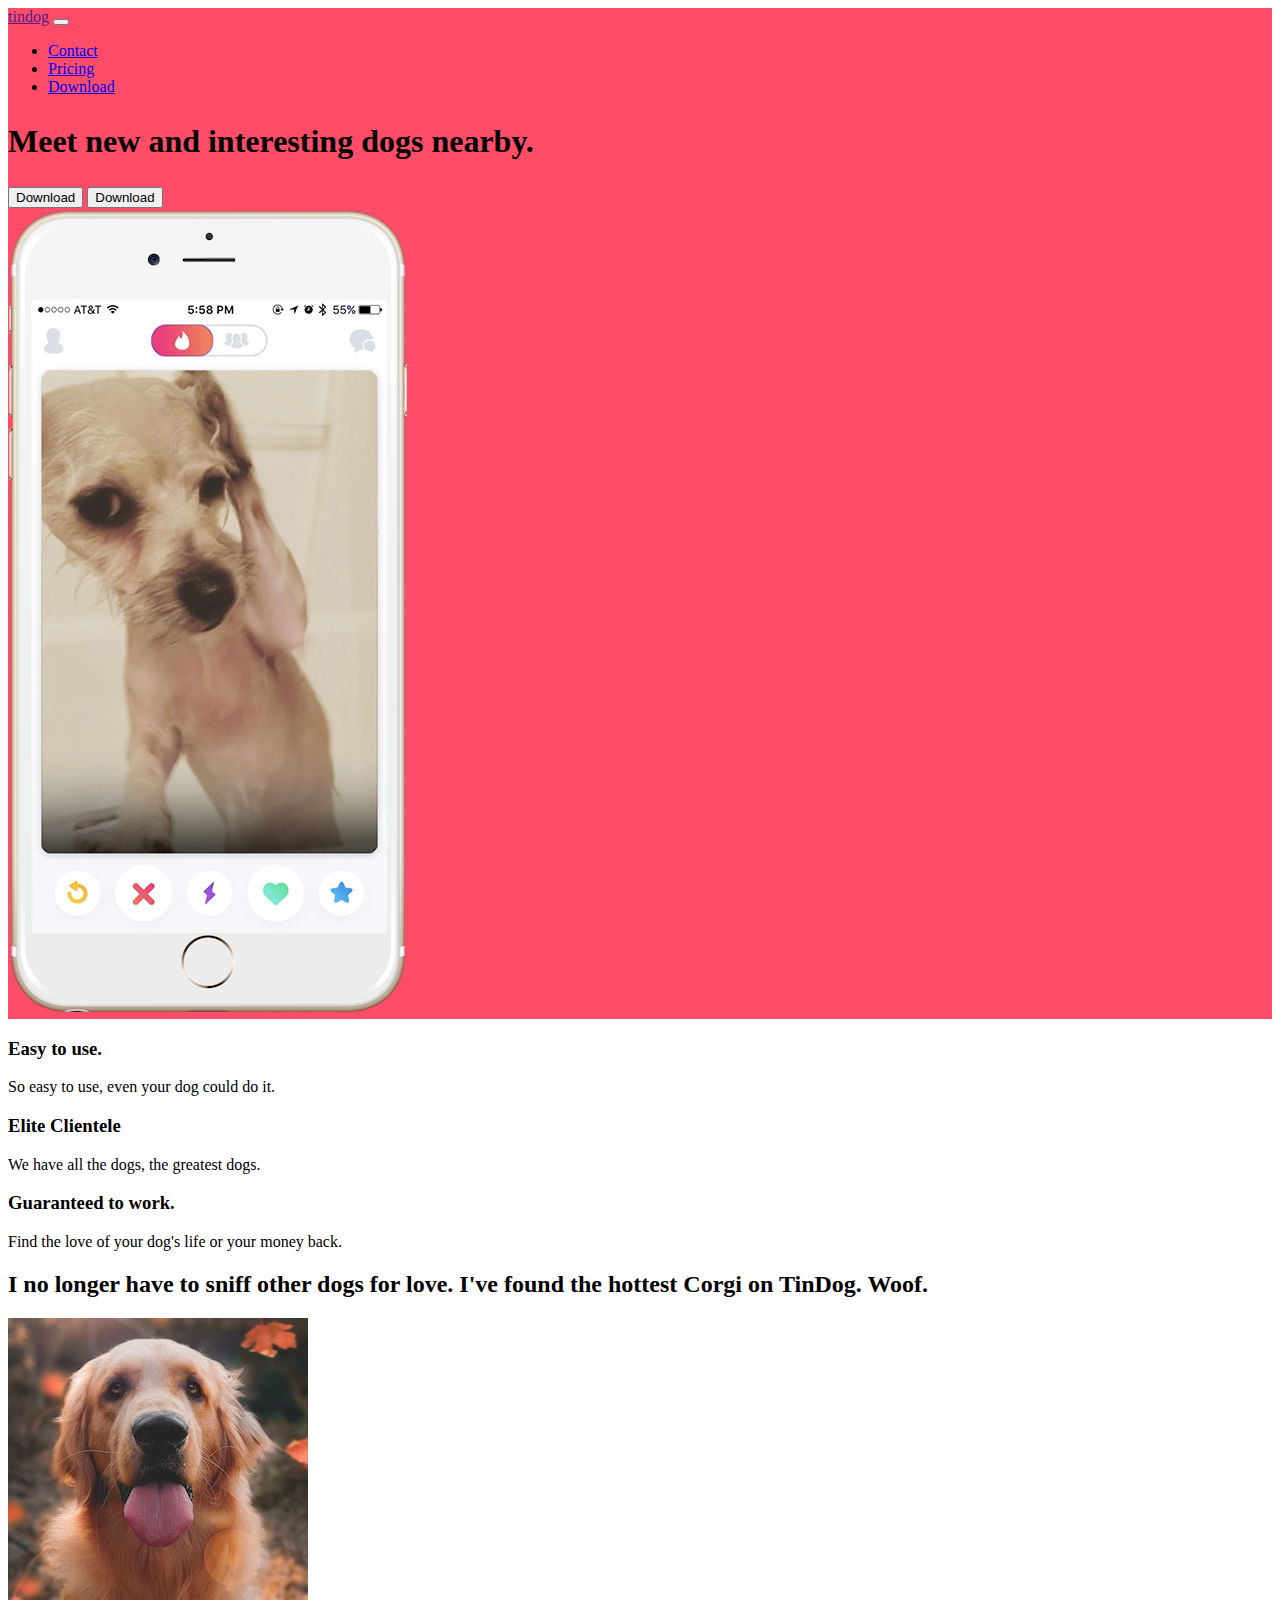
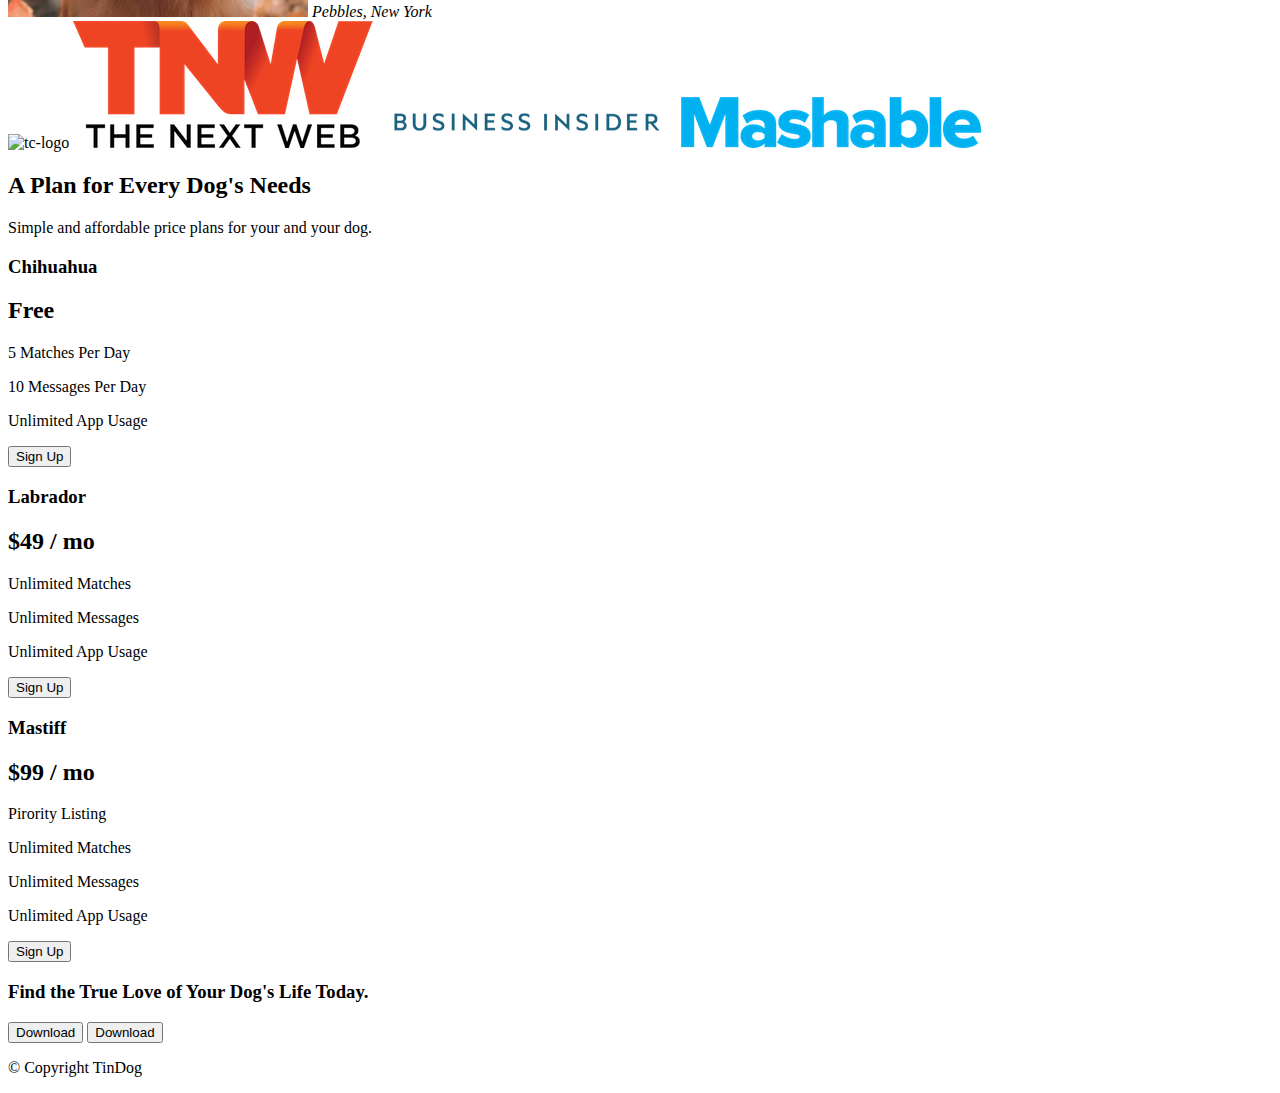
==== TinDog-Start-master/index.html @ 650fc2e0 "#" ====
<!DOCTYPE html>
<html>

<head>
  <meta charset="utf-8">
  <title>TinDog</title>

<link rel="preconnect" href="https://fonts.googleapis.com">
<link rel="preconnect" href="https://fonts.gstatic.com" crossorigin>
<link href="https://fonts.googleapis.com/css2?family=Montserrat&display=swap" rel="stylesheet">

  <link href="https://cdn.jsdelivr.net/npm/bootstrap@5.2.0/dist/css/bootstrap.min.css" rel="stylesheet"
    integrity="sha384-gH2yIJqKdNHPEq0n4Mqa/HGKIhSkIHeL5AyhkYV8i59U5AR6csBvApHHNl/vI1Bx" crossorigin="anonymous">
  <script src="https://cdn.jsdelivr.net/npm/bootstrap@5.2.0/dist/js/bootstrap.bundle.min.js"
    integrity="sha384-A3rJD856KowSb7dwlZdYEkO39Gagi7vIsF0jrRAoQmDKKtQBHUuLZ9AsSv4jD4Xa"
    crossorigin="anonymous"></script>

  <link rel="stylesheet" href="css/styles.css">
</head>

<body>

  <section id="title">

    <!-- Nav Bar -->
    <nav class="navbar navbar-expand-lg navbar-dark">
      <a class="navbar-brand" href="">tindog</a>
      <button class="navbar-toggler" type="button" data-bs-toggle="collapse" data-bs-target="#navbarTogglerDemo02"
        aria-controls="navbarTogglerDemo02" aria-expanded="false" aria-label="Toggle navigation">
        <span class="navbar-toggler-icon"></span>
      </button>

      <div class="collapse navbar-collapse" id="navbarTogglerDemo02">
        <ul class="navbar-nav ms-auto">
          <li class="nav-item">
            <a class="nav-link" href="#">Contact</a>
          </li>
          <li class="nav-item">
            <a class="nav-link" href="#">Pricing</a>
          </li>
          <li class="nav-item">
            <a class="nav-link" href="#">Download</a>
          </li>
        </ul>
      </div>
    </nav>



    <!-- Title -->

    <div class="row">

      <div class="col-lg-6">
        <h1>Meet new and interesting dogs nearby.</h1>
        <button type="button">Download</button>
        <button type="button">Download</button>
      </div>
      

      <div class="col-lg-6">
        <img src="images/iphone6.png" alt="iphone-mockup">
      </div>

    </div>
  </section>


  <!-- Features -->

  <section id="features">

    <h3>Easy to use.</h3>
    <p>So easy to use, even your dog could do it.</p>

    <h3>Elite Clientele</h3>
    <p>We have all the dogs, the greatest dogs.</p>

    <h3>Guaranteed to work.</h3>
    <p>Find the love of your dog's life or your money back.</p>

  </section>


  <!-- Testimonials -->

  <section id="testimonials">

    <h2>I no longer have to sniff other dogs for love. I've found the hottest Corgi on TinDog. Woof.</h2>
    <img src="images/dog-img.jpg" alt="dog-profile">
    <em>Pebbles, New York</em>

    <!-- <h2 class="testimonial-text">My dog used to be so lonely, but with TinDog's help, they've found the love of their life. I think.</h2>
    <img class="testimonial-image" src="images/lady-img.jpg" alt="lady-profile">
    <em>Beverly, Illinois</em> -->

  </section>


  <!-- Press -->

  <section id="press">
    <img src="images/techcrunch.png" alt="tc-logo">
    <img src="images/tnw.png" alt="tnw-logo">
    <img src="images/bizinsider.png" alt="biz-insider-logo">
    <img src="images/mashable.png" alt="mashable-logo">

  </section>


  <!-- Pricing -->

  <section id="pricing">

    <h2>A Plan for Every Dog's Needs</h2>
    <p>Simple and affordable price plans for your and your dog.</p>


    <h3>Chihuahua</h3>
    <h2>Free</h2>
    <p>5 Matches Per Day</p>
    <p>10 Messages Per Day</p>
    <p>Unlimited App Usage</p>
    <button type="button">Sign Up</button>


    <h3>Labrador</h3>
    <h2>$49 / mo</h2>
    <p>Unlimited Matches</p>
    <p>Unlimited Messages</p>
    <p>Unlimited App Usage</p>
    <button type="button">Sign Up</button>


    <h3>Mastiff</h3>
    <h2>$99 / mo</h2>
    <p>Pirority Listing</p>
    <p>Unlimited Matches</p>
    <p>Unlimited Messages</p>
    <p>Unlimited App Usage</p>
    <button type="button">Sign Up</button>

  </section>


  <!-- Call to Action -->

  <section id="cta">

    <h3>Find the True Love of Your Dog's Life Today.</h3>
    <button type="button">Download</button>
    <button type="button">Download</button>

  </section>


  <!-- Footer -->

  <footer id="footer">

    <p>© Copyright TinDog</p>

  </footer>


</body>

</html>
---- TinDog-Start-master/css/styles.css ----
#title{
 background-color: #ff4c68;
}

.row h1{
 font-family: "Montserrat-Black";
 size: 3rem;
 line-height: 1.5;
}
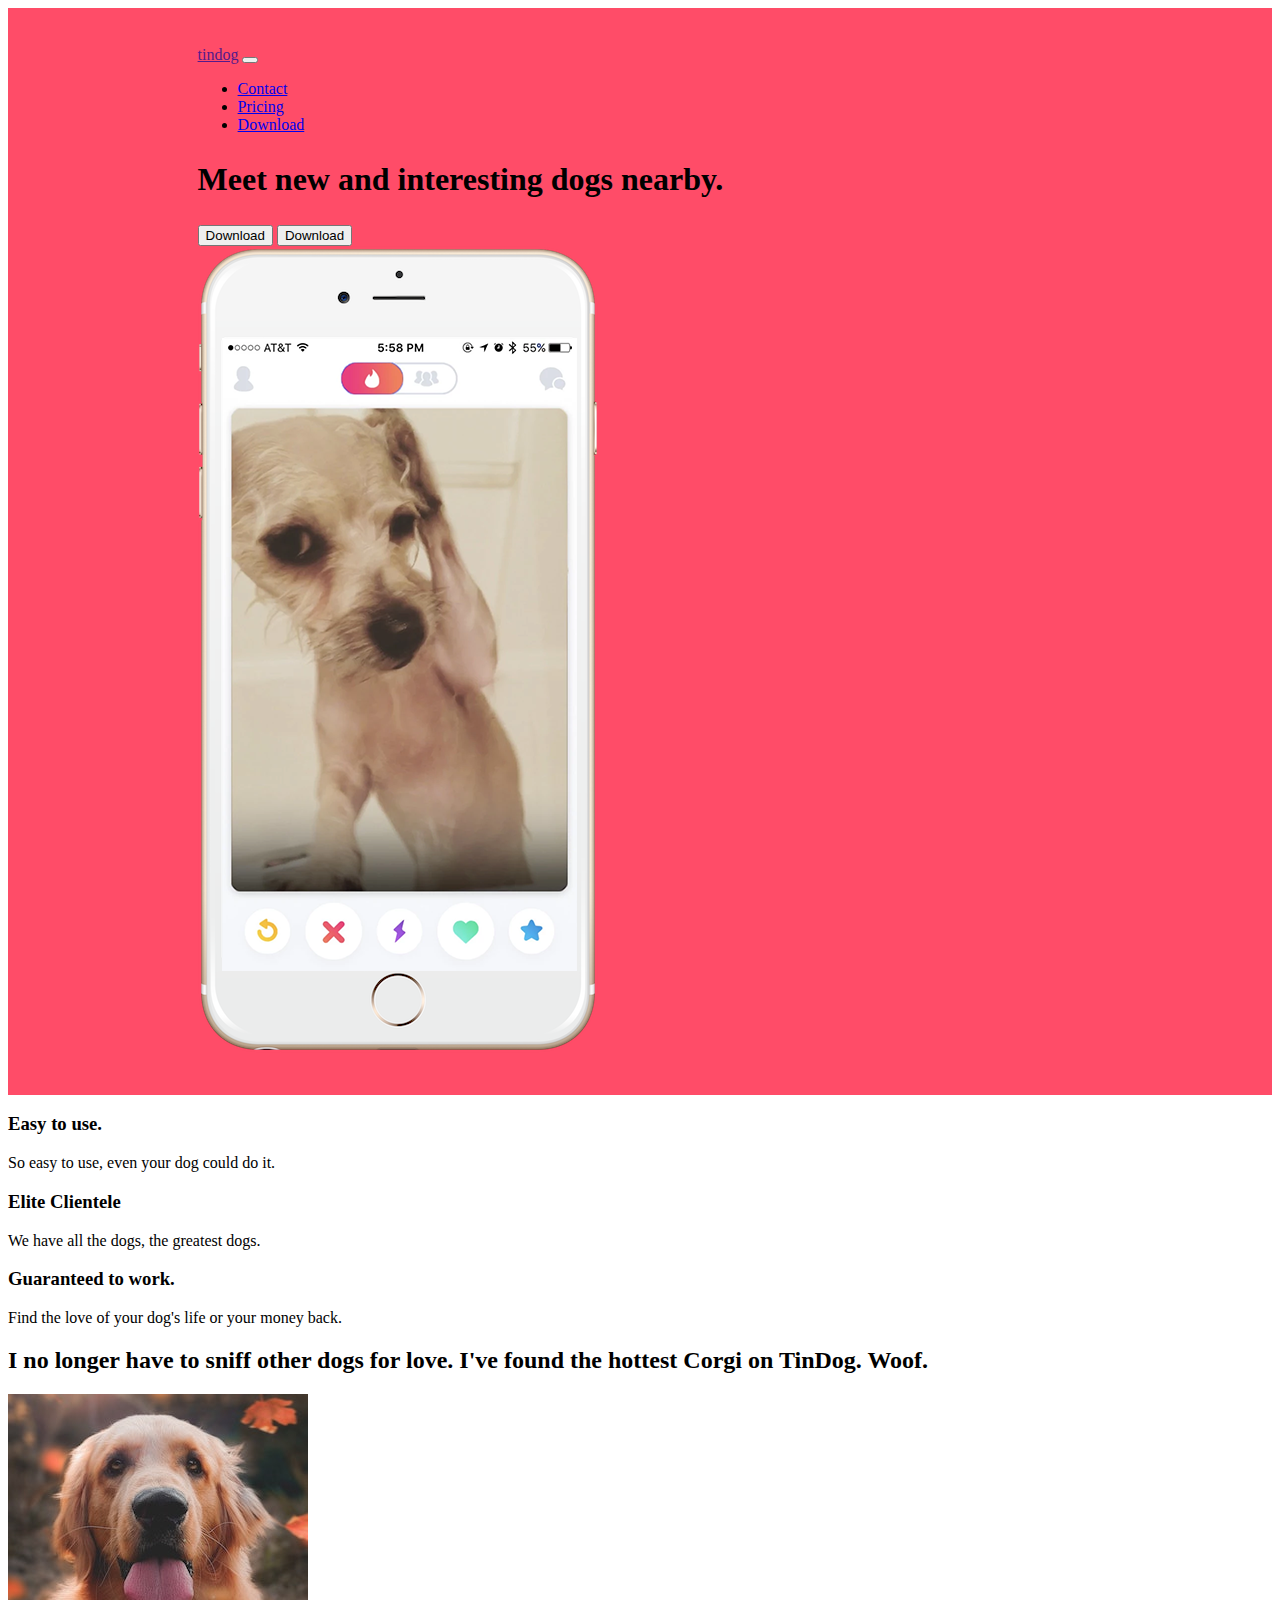
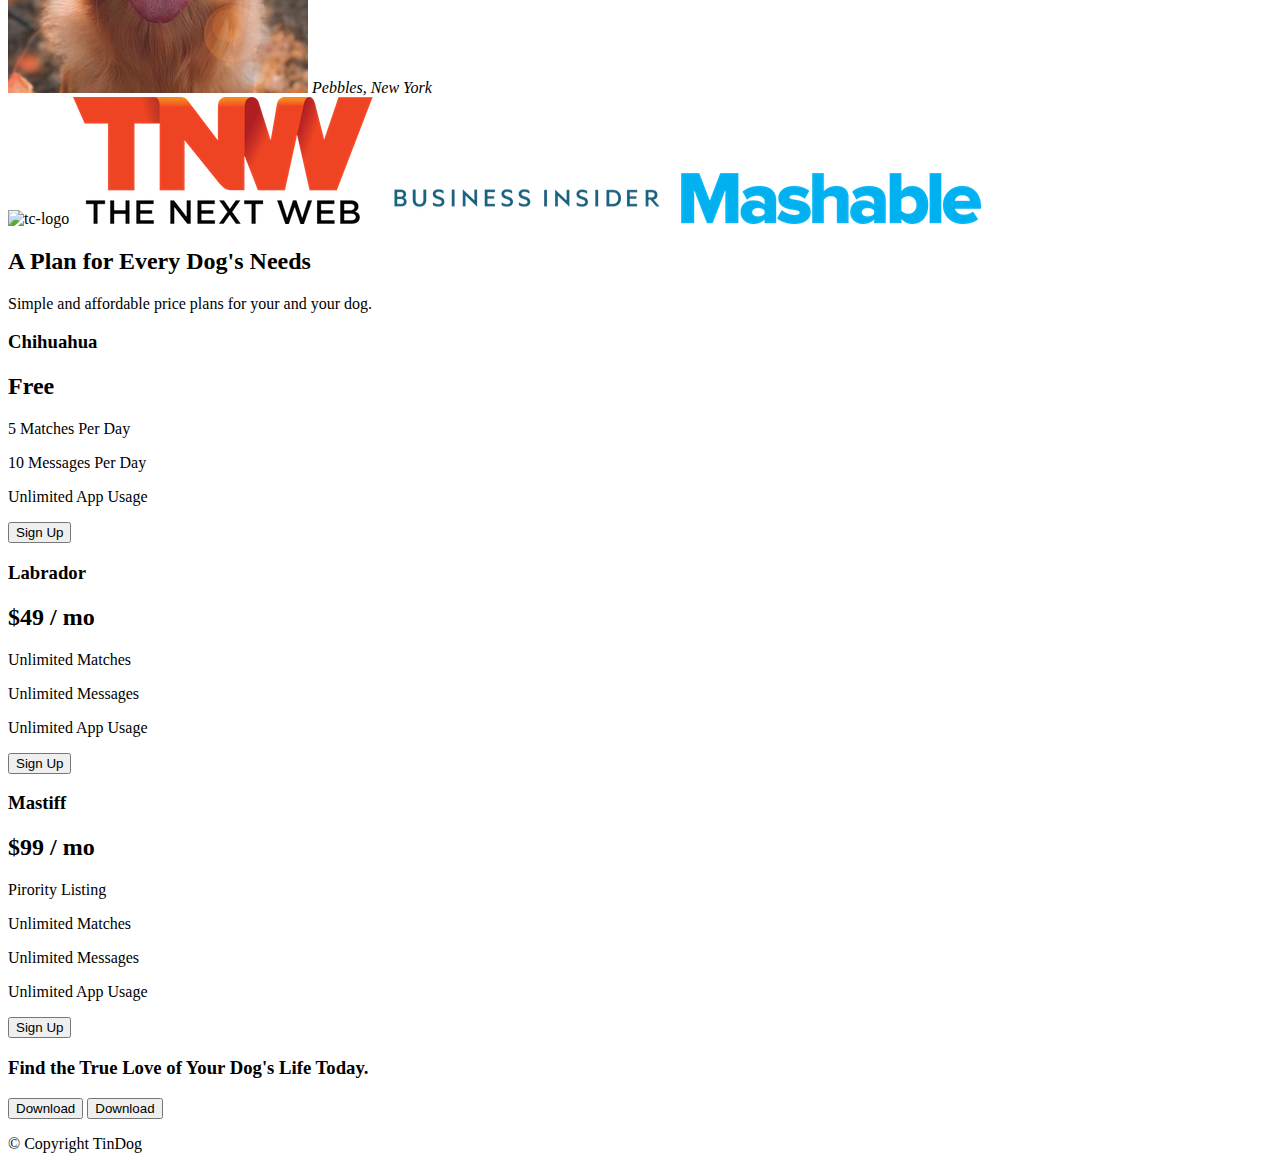
==== commit f2ca7326: "#" ====
--- a/TinDog-Start-master/index.html
+++ b/TinDog-Start-master/index.html
@@ -5,9 +5,9 @@
   <meta charset="utf-8">
   <title>TinDog</title>
 
-<link rel="preconnect" href="https://fonts.googleapis.com">
-<link rel="preconnect" href="https://fonts.gstatic.com" crossorigin>
-<link href="https://fonts.googleapis.com/css2?family=Montserrat&display=swap" rel="stylesheet">
+  <link rel="preconnect" href="https://fonts.googleapis.com">
+  <link rel="preconnect" href="https://fonts.gstatic.com" crossorigin>
+  <link href="https://fonts.googleapis.com/css2?family=Montserrat&display=swap" rel="stylesheet">
 
   <link href="https://cdn.jsdelivr.net/npm/bootstrap@5.2.0/dist/css/bootstrap.min.css" rel="stylesheet"
     integrity="sha384-gH2yIJqKdNHPEq0n4Mqa/HGKIhSkIHeL5AyhkYV8i59U5AR6csBvApHHNl/vI1Bx" crossorigin="anonymous">
@@ -21,47 +21,49 @@
 <body>
 
   <section id="title">
+    <div class="container-fluid">
 
-    <!-- Nav Bar -->
-    <nav class="navbar navbar-expand-lg navbar-dark">
-      <a class="navbar-brand" href="">tindog</a>
-      <button class="navbar-toggler" type="button" data-bs-toggle="collapse" data-bs-target="#navbarTogglerDemo02"
-        aria-controls="navbarTogglerDemo02" aria-expanded="false" aria-label="Toggle navigation">
-        <span class="navbar-toggler-icon"></span>
-      </button>
+      <!-- Nav Bar -->
+      <nav class="navbar navbar-expand-lg navbar-dark">
+        <a class="navbar-brand" href="">tindog</a>
+        <button class="navbar-toggler" type="button" data-bs-toggle="collapse" data-bs-target="#navbarTogglerDemo02"
+          aria-controls="navbarTogglerDemo02" aria-expanded="false" aria-label="Toggle navigation">
+          <span class="navbar-toggler-icon"></span>
+        </button>
 
-      <div class="collapse navbar-collapse" id="navbarTogglerDemo02">
-        <ul class="navbar-nav ms-auto">
-          <li class="nav-item">
-            <a class="nav-link" href="#">Contact</a>
-          </li>
-          <li class="nav-item">
-            <a class="nav-link" href="#">Pricing</a>
-          </li>
-          <li class="nav-item">
-            <a class="nav-link" href="#">Download</a>
-          </li>
-        </ul>
-      </div>
-    </nav>
+        <div class="collapse navbar-collapse" id="navbarTogglerDemo02">
+          <ul class="navbar-nav ms-auto">
+            <li class="nav-item">
+              <a class="nav-link" href="#">Contact</a>
+            </li>
+            <li class="nav-item">
+              <a class="nav-link" href="#">Pricing</a>
+            </li>
+            <li class="nav-item">
+              <a class="nav-link" href="#">Download</a>
+            </li>
+          </ul>
+        </div>
+      </nav>
 
 
 
-    <!-- Title -->
+      <!-- Title -->
 
-    <div class="row">
+      <div class="row">
 
-      <div class="col-lg-6">
-        <h1>Meet new and interesting dogs nearby.</h1>
-        <button type="button">Download</button>
-        <button type="button">Download</button>
+        <div class="col-lg-6">
+          <h1>Meet new and interesting dogs nearby.</h1>
+          <button type="button">Download</button>
+          <button type="button">Download</button>
+        </div>
+
+
+        <div class="col-lg-6">
+          <img src="images/iphone6.png" alt="iphone-mockup">
+        </div>
+
       </div>
-      
-
-      <div class="col-lg-6">
-        <img src="images/iphone6.png" alt="iphone-mockup">
-      </div>
-
     </div>
   </section>
 
--- a/TinDog-Start-master/css/styles.css
+++ b/TinDog-Start-master/css/styles.css
@@ -6,4 +6,8 @@
  font-family: "Montserrat-Black";
  size: 3rem;
  line-height: 1.5;
+}
+
+.container-fluid{
+ padding: 3% 15%;
 }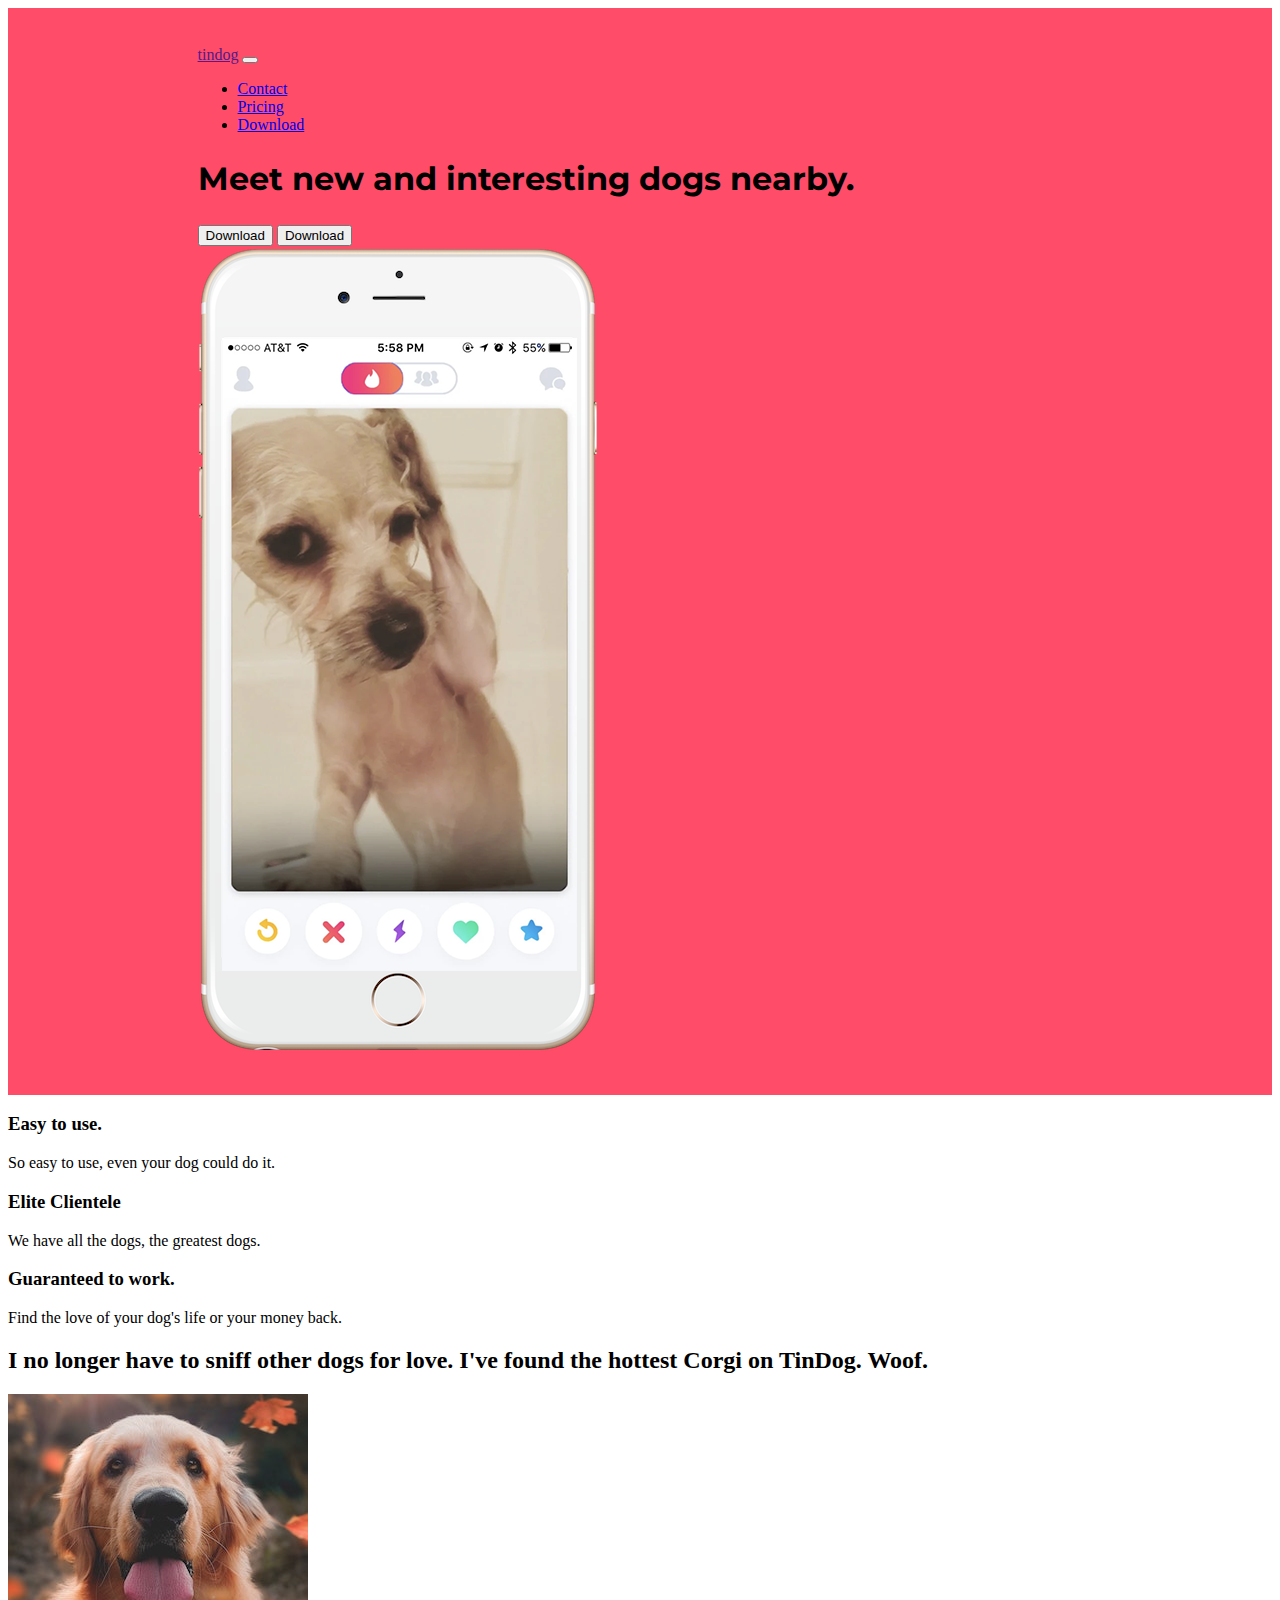
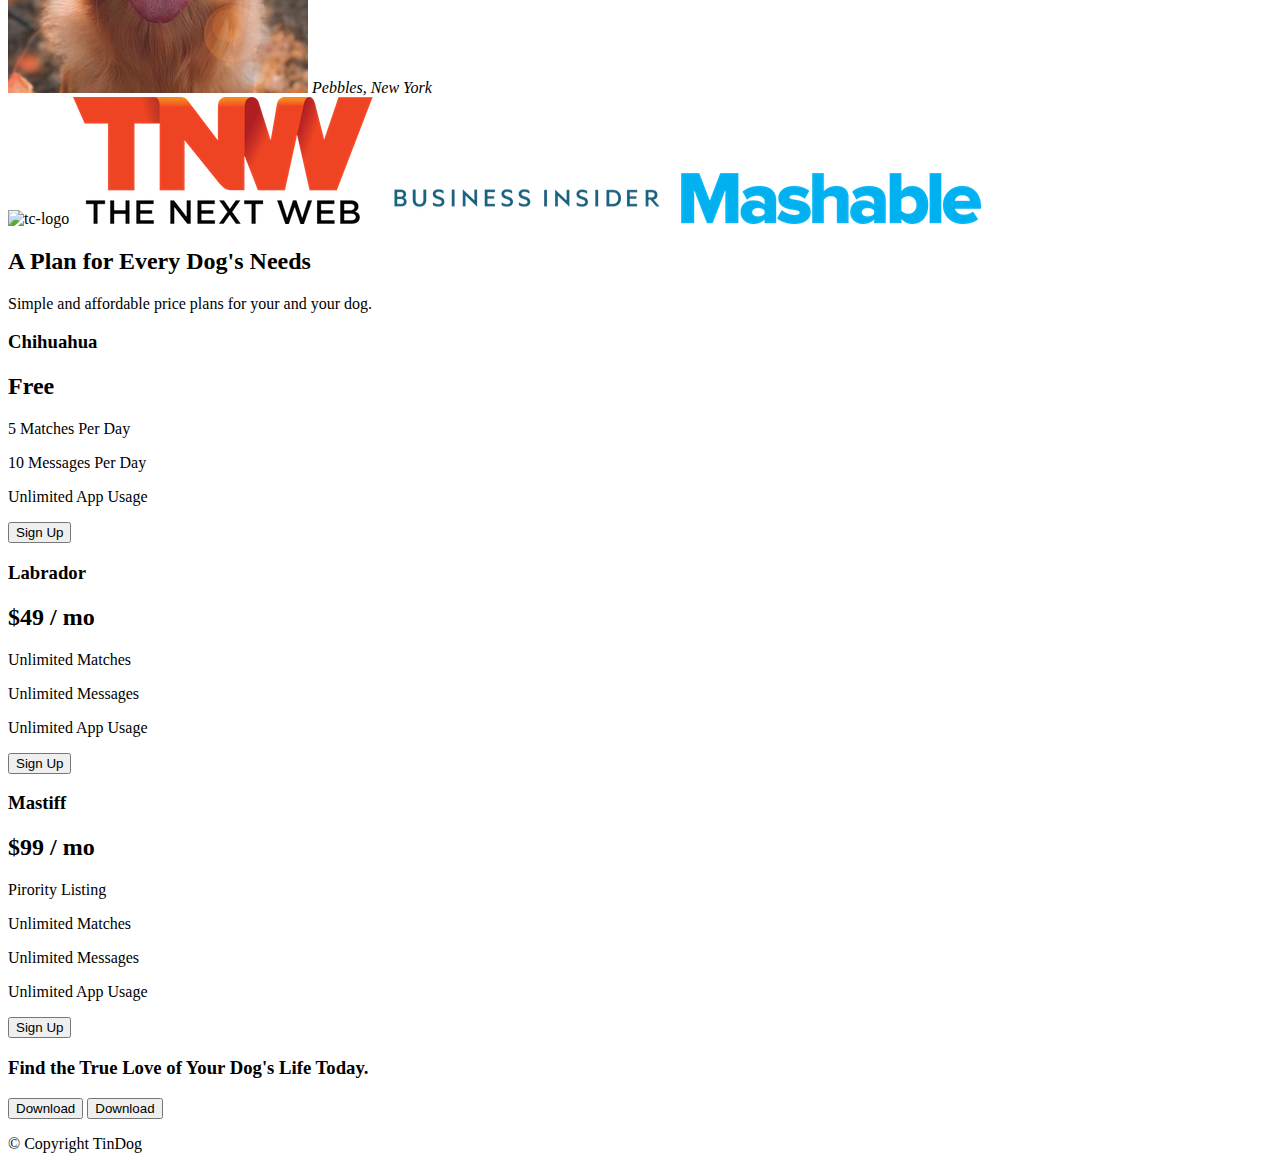
==== commit 91ec2b0b: "#" ====
--- a/TinDog-Start-master/index.html
+++ b/TinDog-Start-master/index.html
@@ -5,16 +5,23 @@
   <meta charset="utf-8">
   <title>TinDog</title>
 
-  <link rel="preconnect" href="https://fonts.googleapis.com">
-  <link rel="preconnect" href="https://fonts.gstatic.com" crossorigin>
-  <link href="https://fonts.googleapis.com/css2?family=Montserrat&display=swap" rel="stylesheet">
 
+  <!-- BootStart Code's -->
   <link href="https://cdn.jsdelivr.net/npm/bootstrap@5.2.0/dist/css/bootstrap.min.css" rel="stylesheet"
     integrity="sha384-gH2yIJqKdNHPEq0n4Mqa/HGKIhSkIHeL5AyhkYV8i59U5AR6csBvApHHNl/vI1Bx" crossorigin="anonymous">
   <script src="https://cdn.jsdelivr.net/npm/bootstrap@5.2.0/dist/js/bootstrap.bundle.min.js"
     integrity="sha384-A3rJD856KowSb7dwlZdYEkO39Gagi7vIsF0jrRAoQmDKKtQBHUuLZ9AsSv4jD4Xa"
     crossorigin="anonymous"></script>
 
+  <!-- İcon's -->
+  <script src="https://kit.fontawesome.com/3751f55923.js" crossorigin="anonymous"></script>
+
+  <!-- Google Fonts -->
+  <link rel="preconnect" href="https://fonts.googleapis.com">
+  <link rel="preconnect" href="https://fonts.gstatic.com" crossorigin>
+  <link href="https://fonts.googleapis.com/css2?family=Montserrat:wght@900&display=swap" rel="stylesheet">
+
+  <!-- Own Styles's -->
   <link rel="stylesheet" href="css/styles.css">
 </head>
 
@@ -54,8 +61,8 @@
 
         <div class="col-lg-6">
           <h1>Meet new and interesting dogs nearby.</h1>
-          <button type="button">Download</button>
-          <button type="button">Download</button>
+          <button type="button" class="btn btn-dark btn-lg"><i class="fa-brands fa-apple"></i> Download</button>
+          <button type="button" class="btn btn-outline-light btn-lg"><i class="fa-brands fa-google-play"></i> Download</button>
         </div>
 
 
--- a/TinDog-Start-master/css/styles.css
+++ b/TinDog-Start-master/css/styles.css
@@ -3,8 +3,8 @@
 }
 
 .row h1{
- font-family: "Montserrat-Black";
- size: 3rem;
+ font-family: "Montserrat";
+ size: 5rem;
  line-height: 1.5;
 }
 
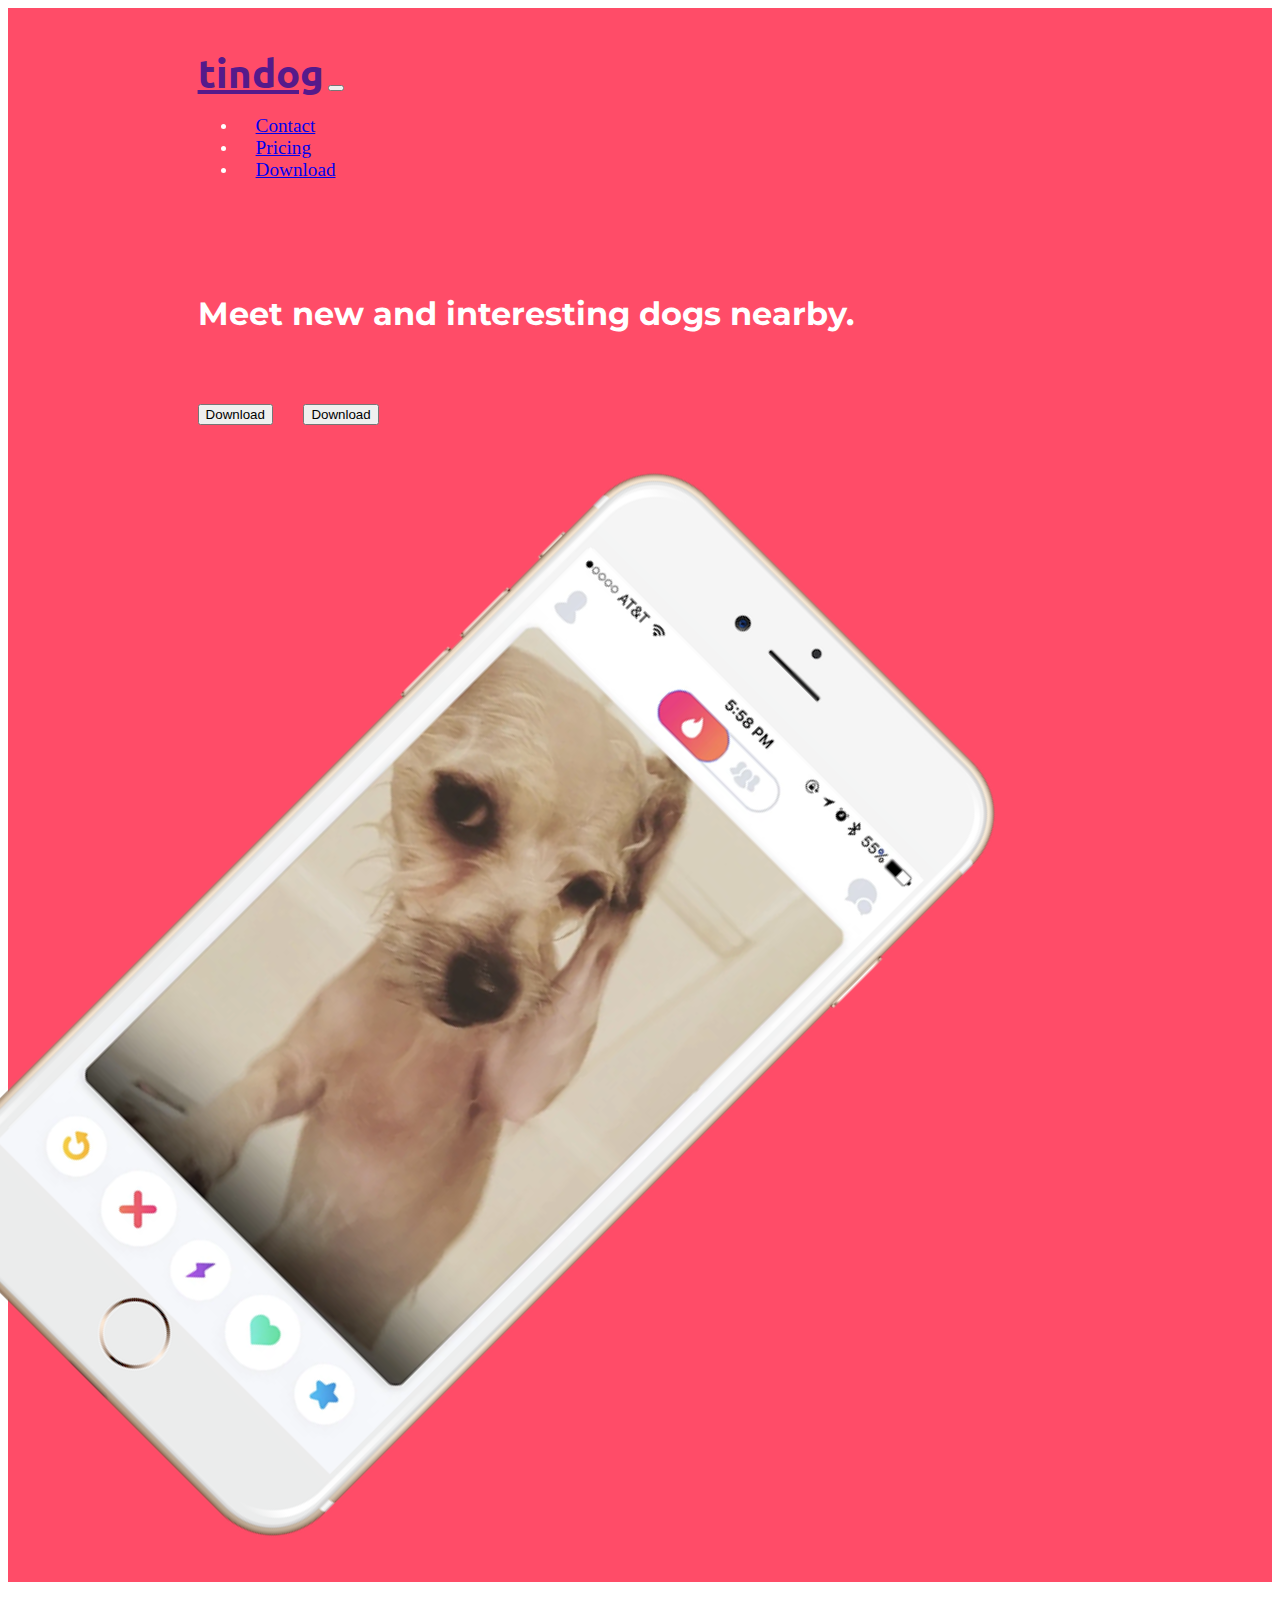
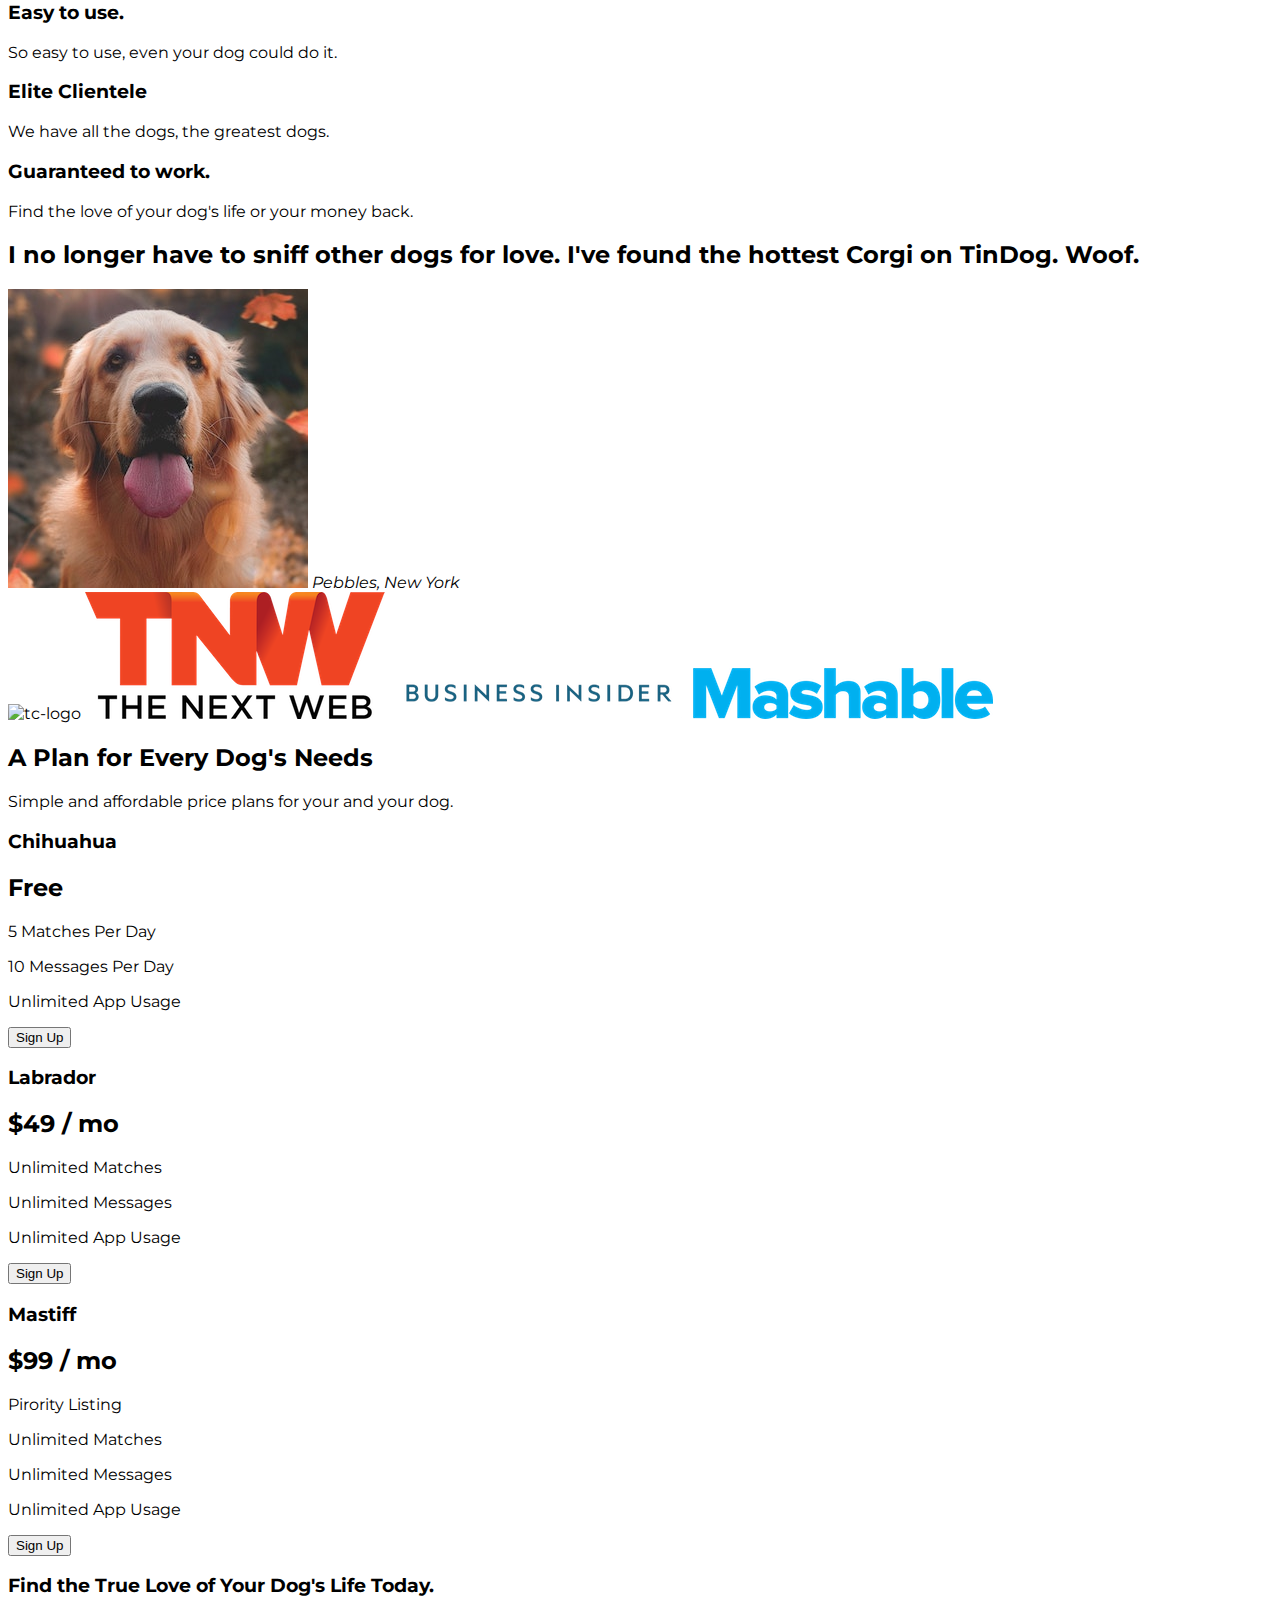
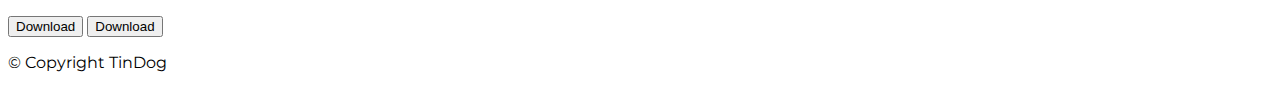
==== commit 65a78ef3: "#" ====
--- a/TinDog-Start-master/index.html
+++ b/TinDog-Start-master/index.html
@@ -17,9 +17,18 @@
   <script src="https://kit.fontawesome.com/3751f55923.js" crossorigin="anonymous"></script>
 
   <!-- Google Fonts -->
+  <!-- Montserrat -->
   <link rel="preconnect" href="https://fonts.googleapis.com">
   <link rel="preconnect" href="https://fonts.gstatic.com" crossorigin>
-  <link href="https://fonts.googleapis.com/css2?family=Montserrat:wght@900&display=swap" rel="stylesheet">
+  <link
+    href="https://fonts.googleapis.com/css2?family=Montserrat:ital,wght@0,100;0,200;0,300;0,400;0,500;0,600;0,700;0,800;0,900;1,100;1,200;1,300;1,400;1,500;1,600;1,700;1,800;1,900&display=swap"
+    rel="stylesheet">
+  <!-- Ubuntu -->
+  <link rel="preconnect" href="https://fonts.googleapis.com">
+  <link rel="preconnect" href="https://fonts.gstatic.com" crossorigin>
+  <link
+    href="https://fonts.googleapis.com/css2?family=Ubuntu:ital,wght@0,300;0,400;0,500;0,700;1,300;1,400;1,500;1,700&display=swap"
+    rel="stylesheet">
 
   <!-- Own Styles's -->
   <link rel="stylesheet" href="css/styles.css">
@@ -61,13 +70,14 @@
 
         <div class="col-lg-6">
           <h1>Meet new and interesting dogs nearby.</h1>
-          <button type="button" class="btn btn-dark btn-lg"><i class="fa-brands fa-apple"></i> Download</button>
-          <button type="button" class="btn btn-outline-light btn-lg"><i class="fa-brands fa-google-play"></i> Download</button>
+          <button type="button" class="btn btn-dark btn-lg download-button"><i class="fa-brands fa-apple"></i> Download</button>
+          <button type="button" class="btn btn-outline-light btn-lg"><i class="fa-brands fa-google-play"></i>
+            Download</button>
         </div>
 
 
         <div class="col-lg-6">
-          <img src="images/iphone6.png" alt="iphone-mockup">
+          <img class="title-image" src="images/iphone6.png" alt="iphone-mockup">
         </div>
 
       </div>
--- a/TinDog-Start-master/css/styles.css
+++ b/TinDog-Start-master/css/styles.css
@@ -1,13 +1,54 @@
+body{
+ font-family: "Montserrat";
+}
+
 #title{
  background-color: #ff4c68;
+ color: #fff;
 }
 
 .row h1{
  font-family: "Montserrat";
- size: 5rem;
+ size: 3.5rem;
  line-height: 1.5;
 }
 
 .container-fluid{
  padding: 3% 15%;
+}
+
+/* Navigation Bar */
+
+.navbar{
+ padding: 0 0 4.5rem;
+}
+
+.nav-item{
+ padding: 0 18px;
+}
+
+.nav-link{
+ font-size: 1.2rem;
+ font-family: "Montserrat-Light";
+}
+
+.navbar-brand{
+ font-family: "Ubuntu";
+ font-size: 2.5rem;
+ font-weight: bold;
+}
+
+
+
+/* Download Buttons */
+
+.download-button{
+ margin: 5% 3% 5% 0;
+}
+
+/* Title Image */
+
+.title-image{
+ transform: rotate(45deg);
+ width: 60%;
 }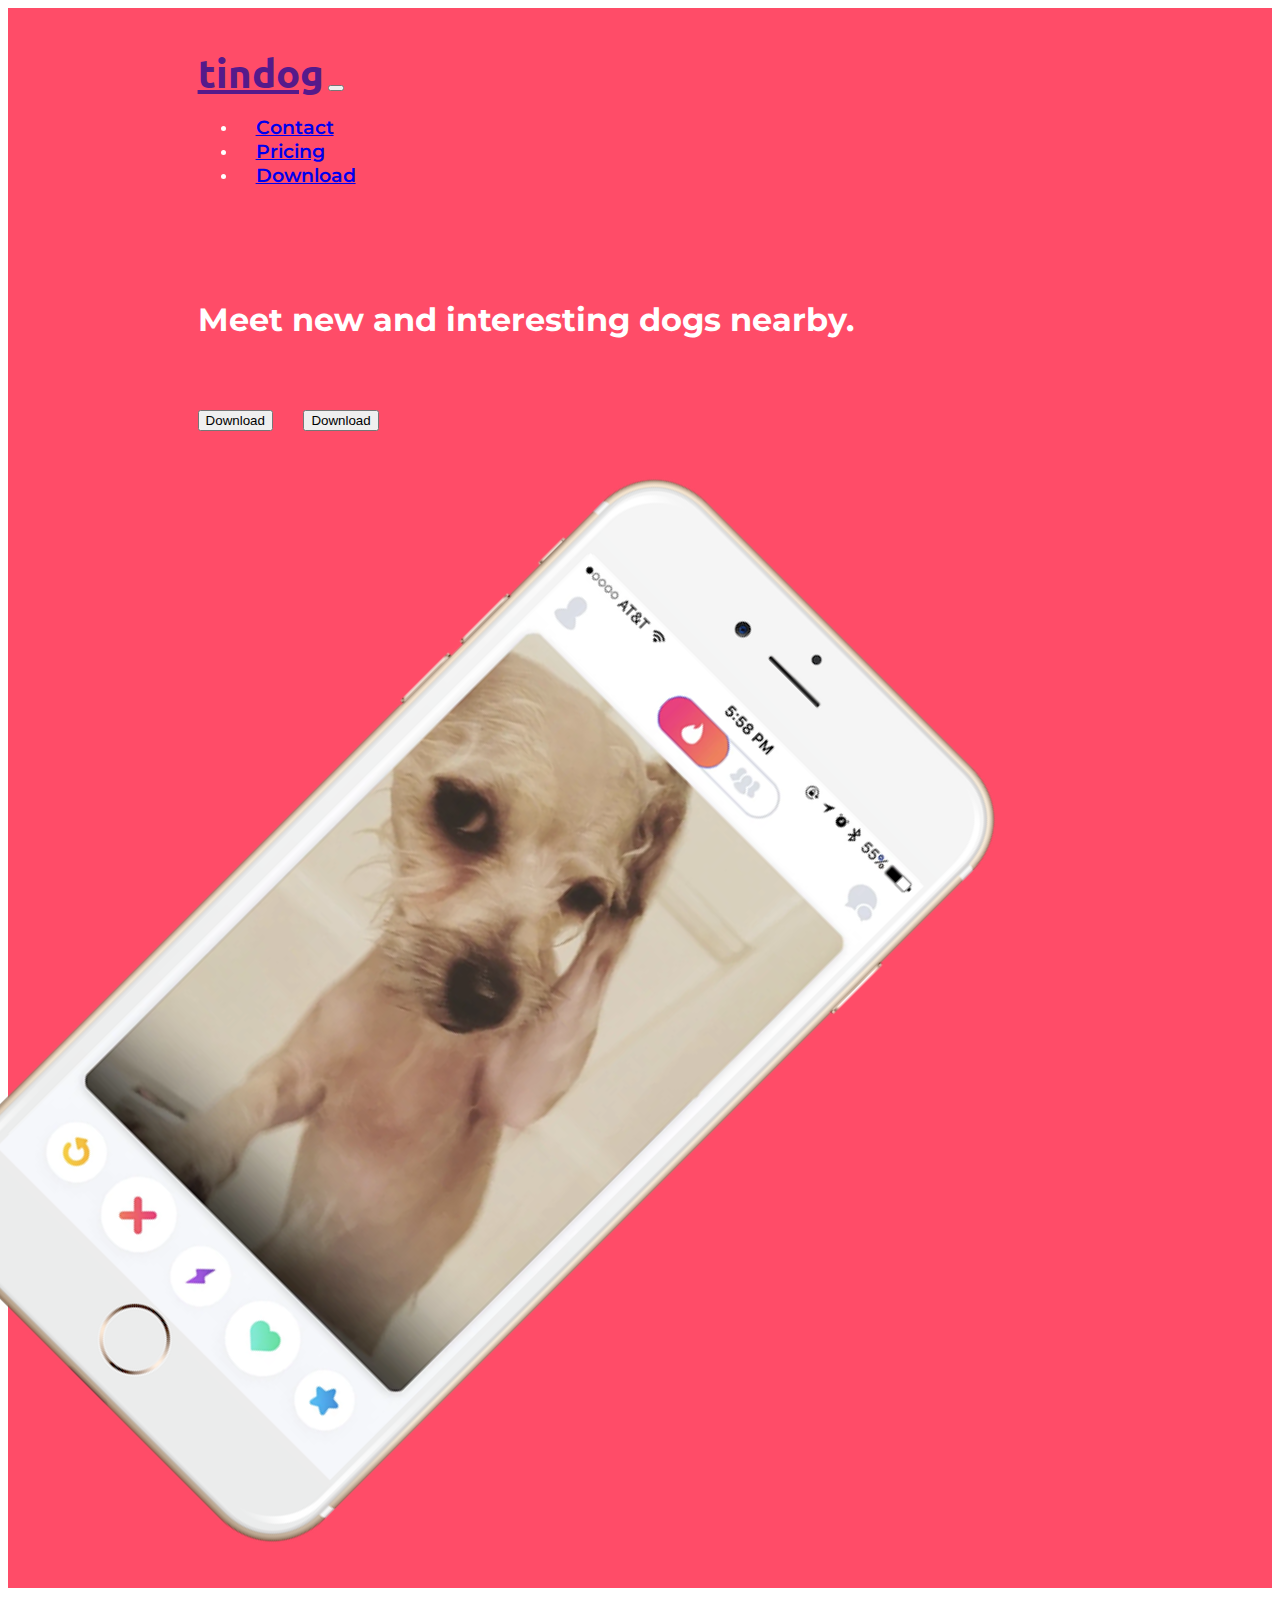
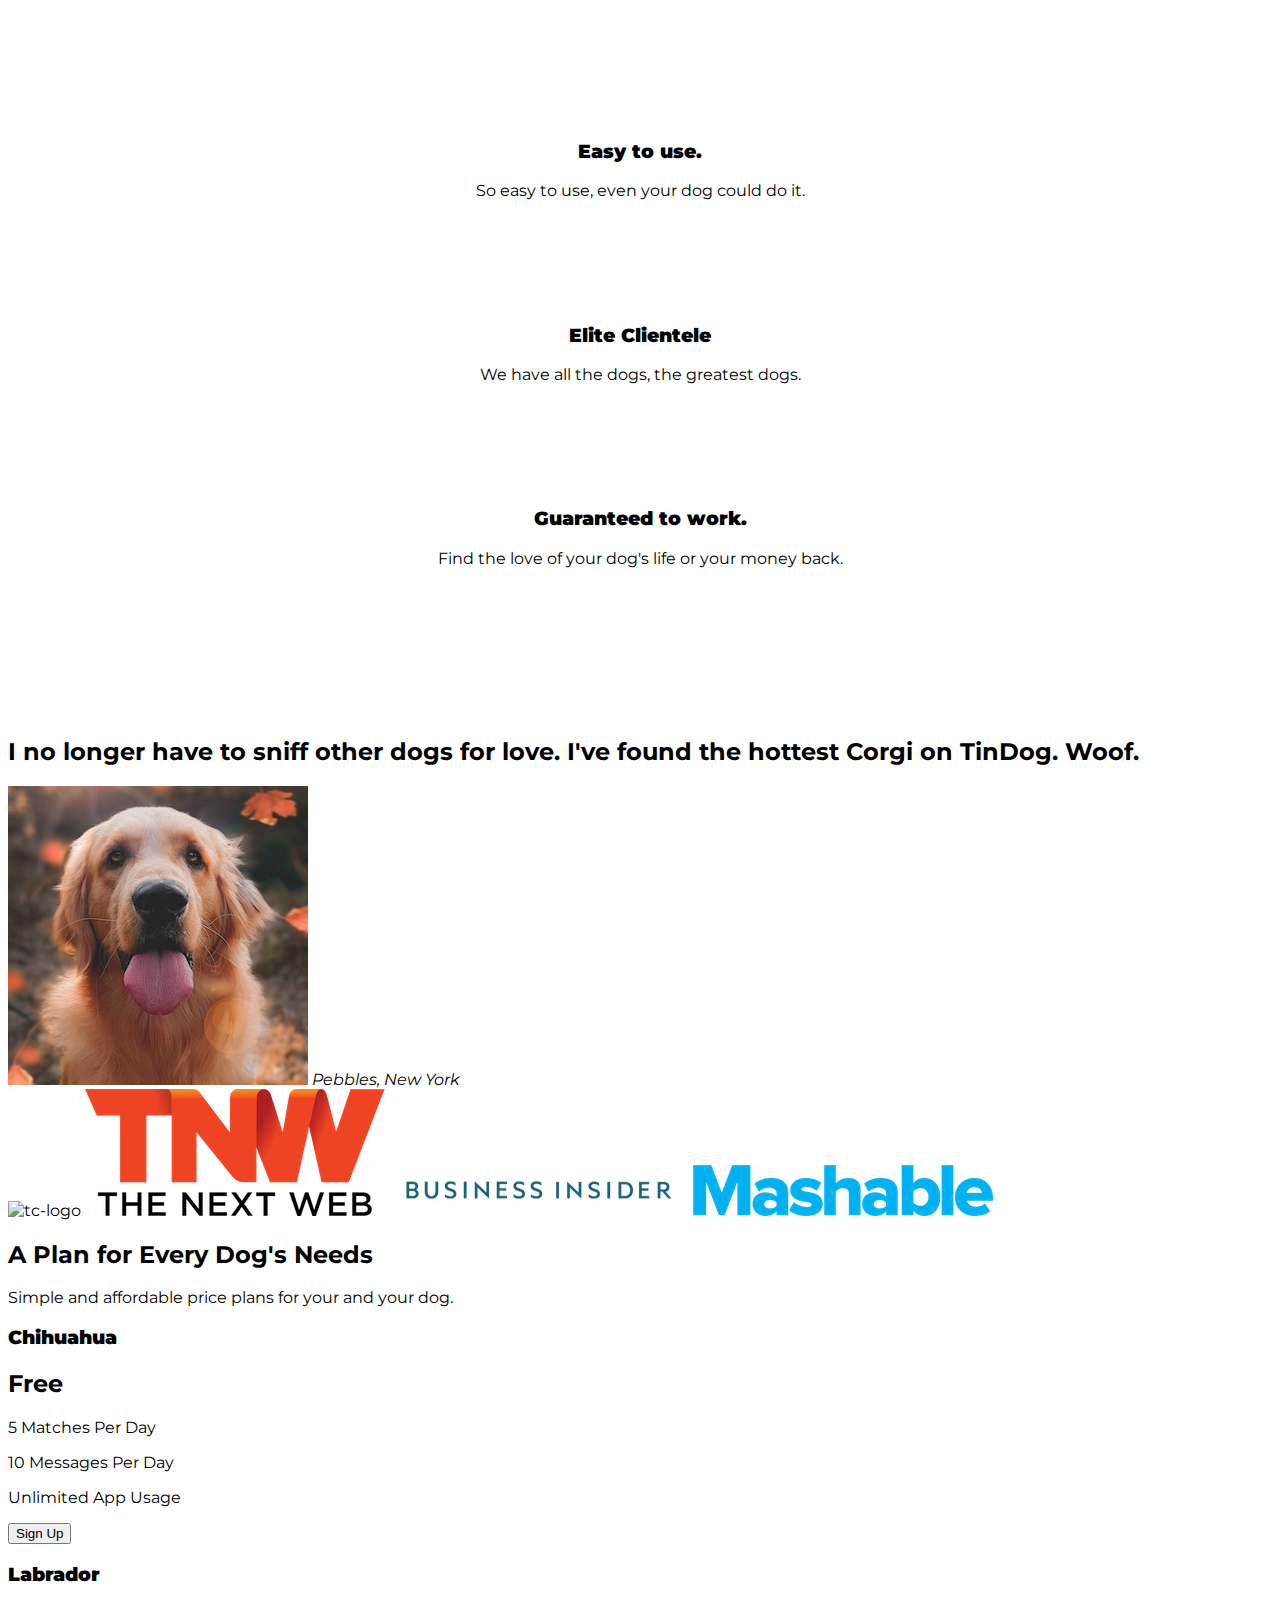
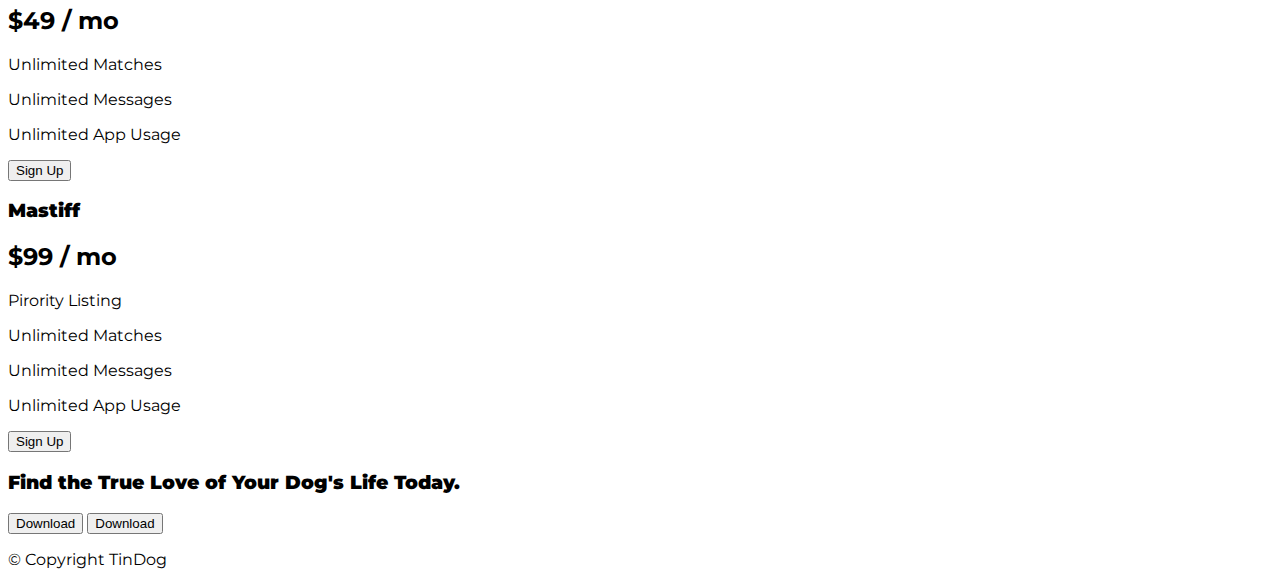
==== commit 631934d5: "#" ====
--- a/TinDog-Start-master/index.html
+++ b/TinDog-Start-master/index.html
@@ -70,7 +70,8 @@
 
         <div class="col-lg-6">
           <h1>Meet new and interesting dogs nearby.</h1>
-          <button type="button" class="btn btn-dark btn-lg download-button"><i class="fa-brands fa-apple"></i> Download</button>
+          <button type="button" class="btn btn-dark btn-lg download-button"><i class="fa-brands fa-apple"></i>
+            Download</button>
           <button type="button" class="btn btn-outline-light btn-lg"><i class="fa-brands fa-google-play"></i>
             Download</button>
         </div>
@@ -89,14 +90,23 @@
 
   <section id="features">
 
-    <h3>Easy to use.</h3>
-    <p>So easy to use, even your dog could do it.</p>
+    <div class="row">
+      <div class="features-box col-lg-4">
+        <h3>Easy to use.</h3>
+        <p>So easy to use, even your dog could do it.</p>
+      </div>
 
-    <h3>Elite Clientele</h3>
-    <p>We have all the dogs, the greatest dogs.</p>
+      <div class="features-box col-lg-4">
+        <h3>Elite Clientele</h3>
+        <p>We have all the dogs, the greatest dogs.</p>
+      </div>
 
-    <h3>Guaranteed to work.</h3>
-    <p>Find the love of your dog's life or your money back.</p>
+      <div class="features-box col-lg-4">
+        <h3>Guaranteed to work.</h3>
+        <p>Find the love of your dog's life or your money back.</p>
+      </div>
+    </div>
+
 
   </section>
 
@@ -104,7 +114,6 @@
   <!-- Testimonials -->
 
   <section id="testimonials">
-
     <h2>I no longer have to sniff other dogs for love. I've found the hottest Corgi on TinDog. Woof.</h2>
     <img src="images/dog-img.jpg" alt="dog-profile">
     <em>Pebbles, New York</em>
--- a/TinDog-Start-master/css/styles.css
+++ b/TinDog-Start-master/css/styles.css
@@ -11,6 +11,11 @@
  font-family: "Montserrat";
  size: 3.5rem;
  line-height: 1.5;
+}
+
+h3{
+ font-family: "Montserrat";
+ font-weight: 900;
 }
 
 .container-fluid{
@@ -29,7 +34,8 @@
 
 .nav-link{
  font-size: 1.2rem;
- font-family: "Montserrat-Light";
+ font-family: "Montserrat";
+ font-weight: 600;
 }
 
 .navbar-brand{
@@ -51,4 +57,15 @@
 .title-image{
  transform: rotate(45deg);
  width: 60%;
+}
+
+
+/* Features Section */
+#features{
+ padding: 7% 15%;
+}
+
+.features-box{
+ text-align: center;
+ padding: 5%;
 }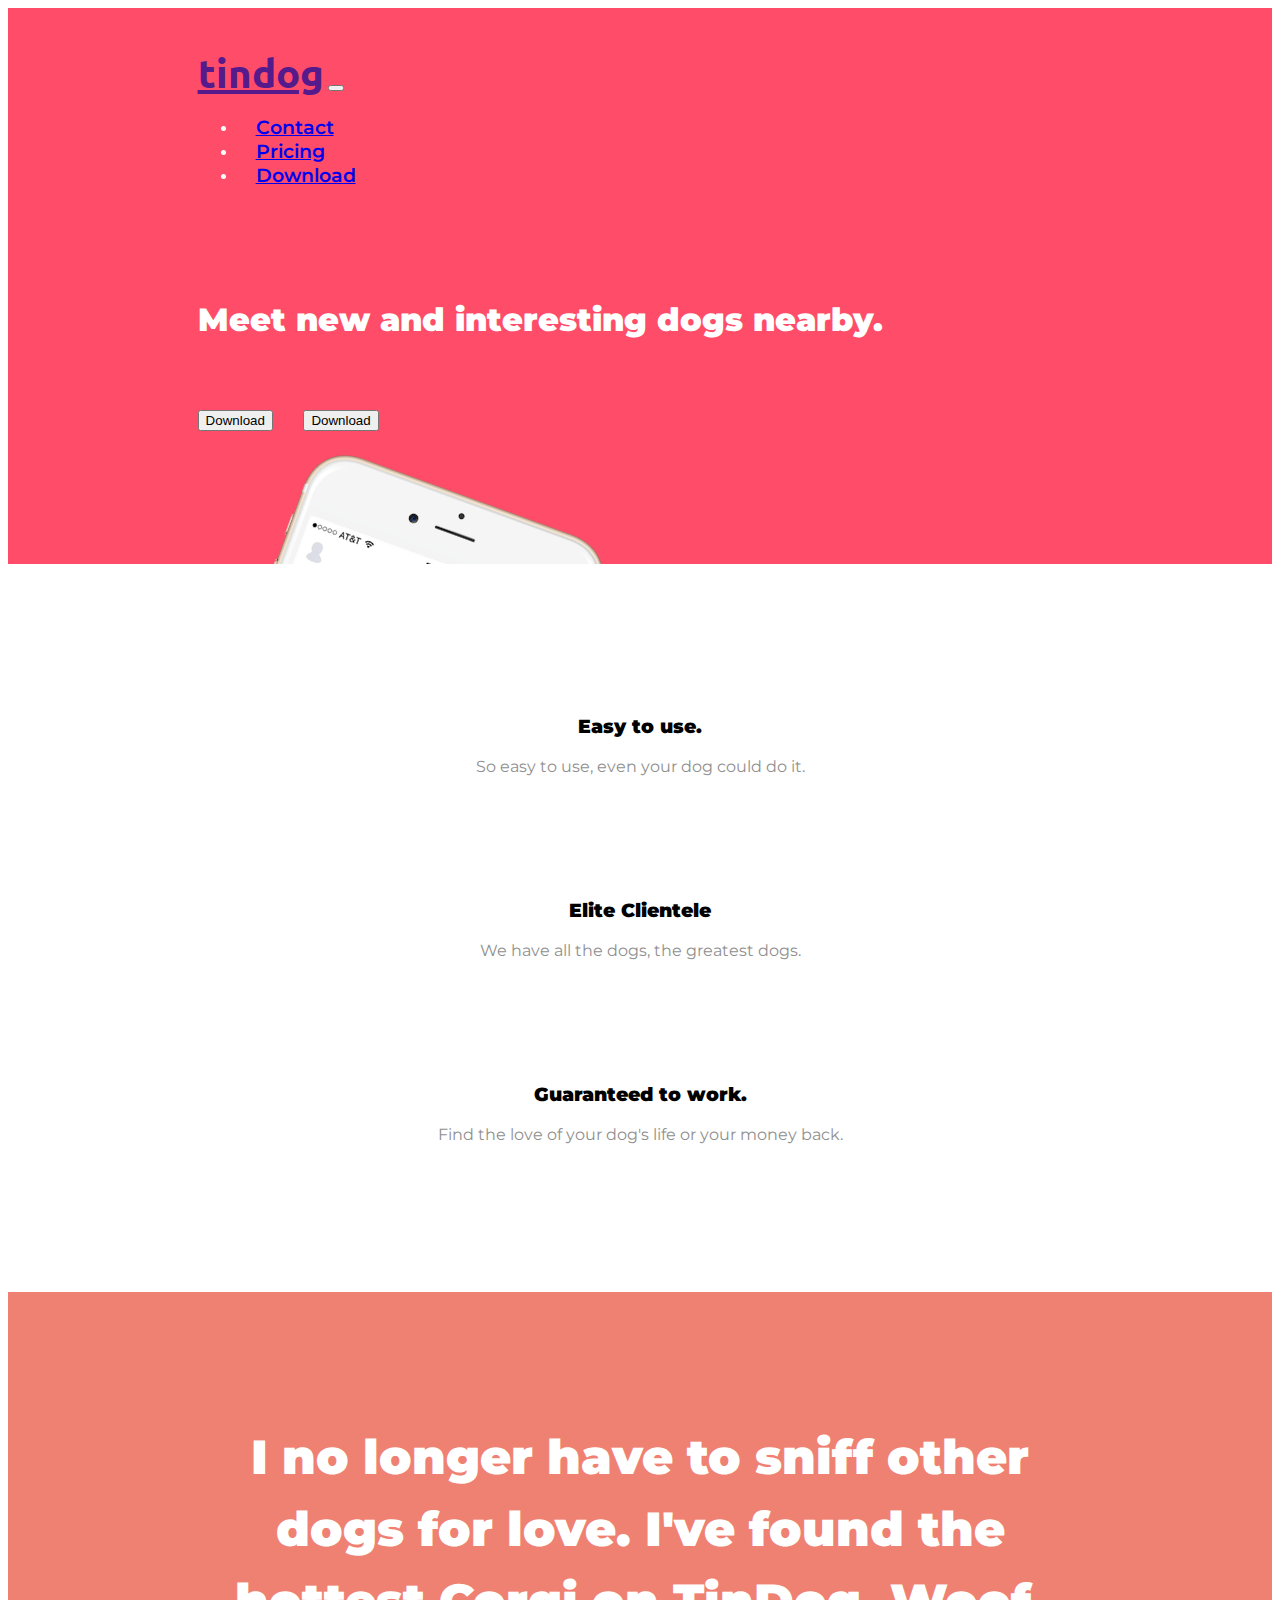
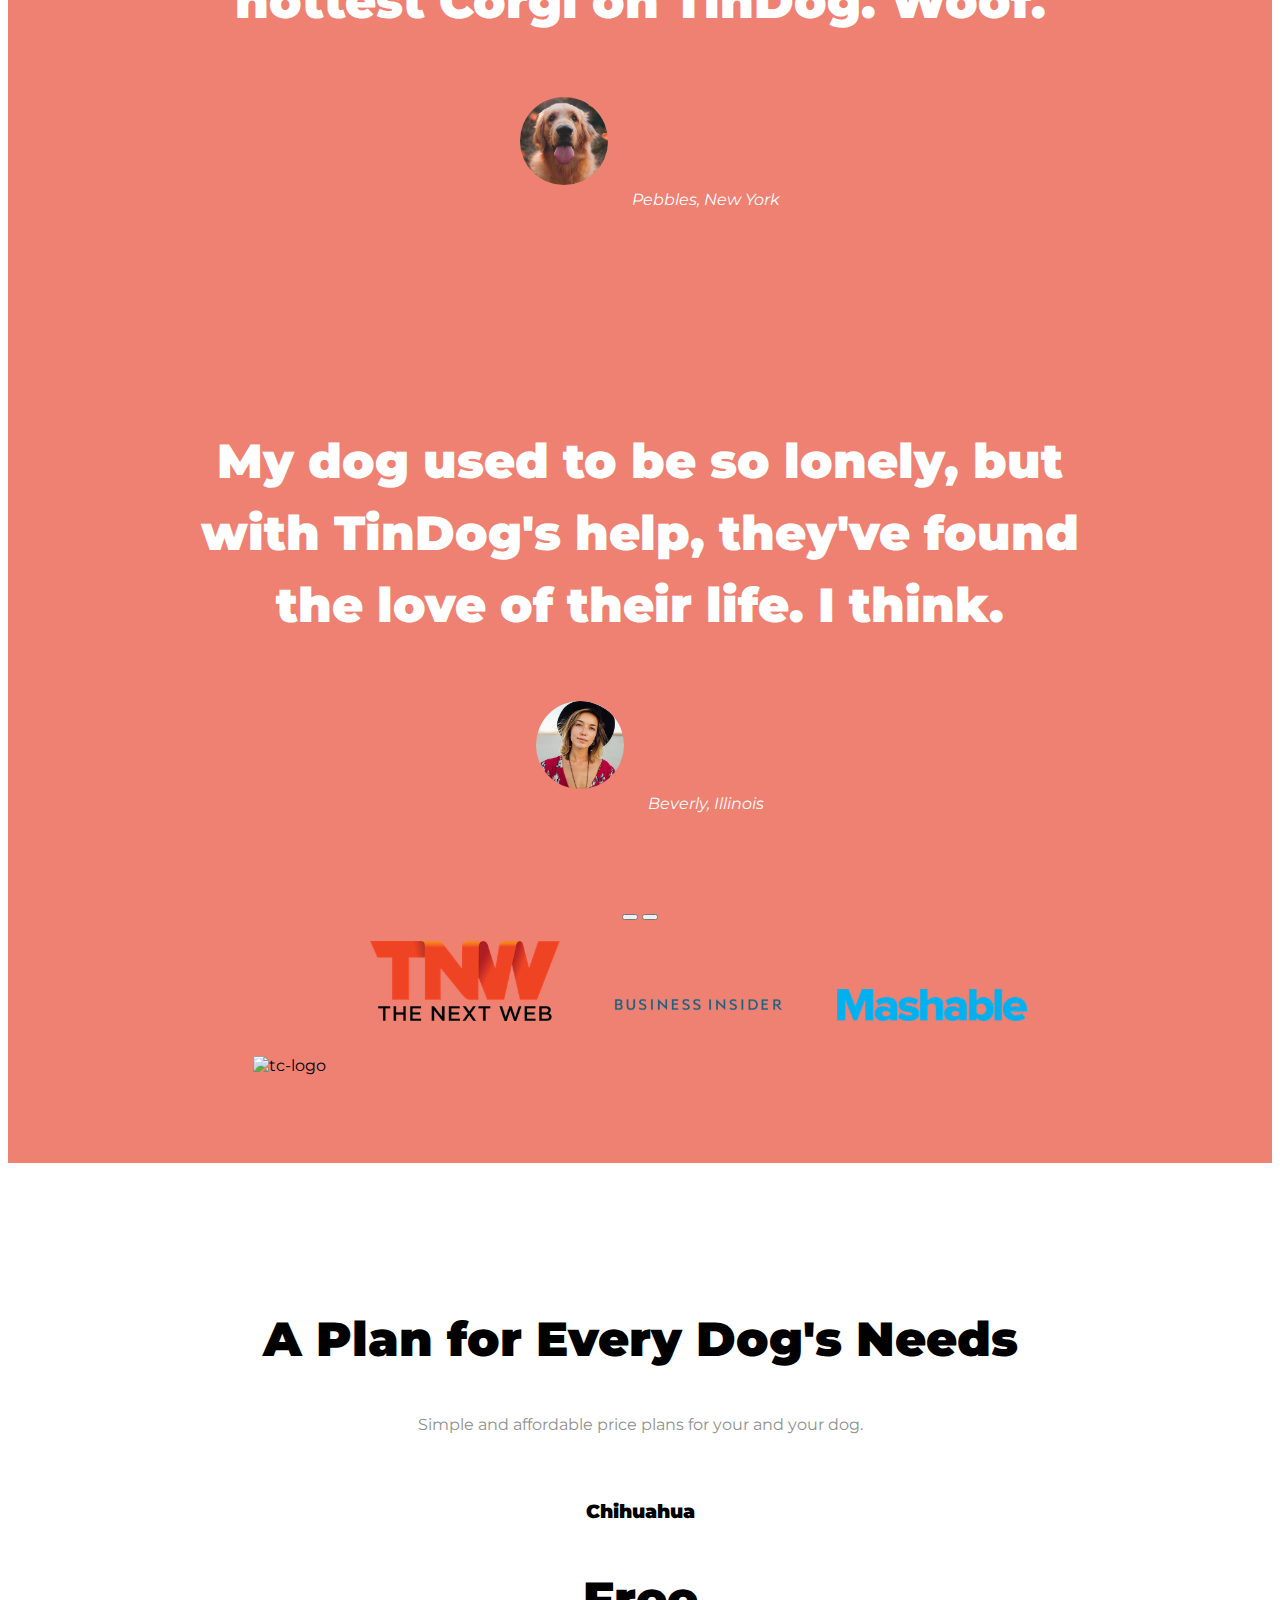
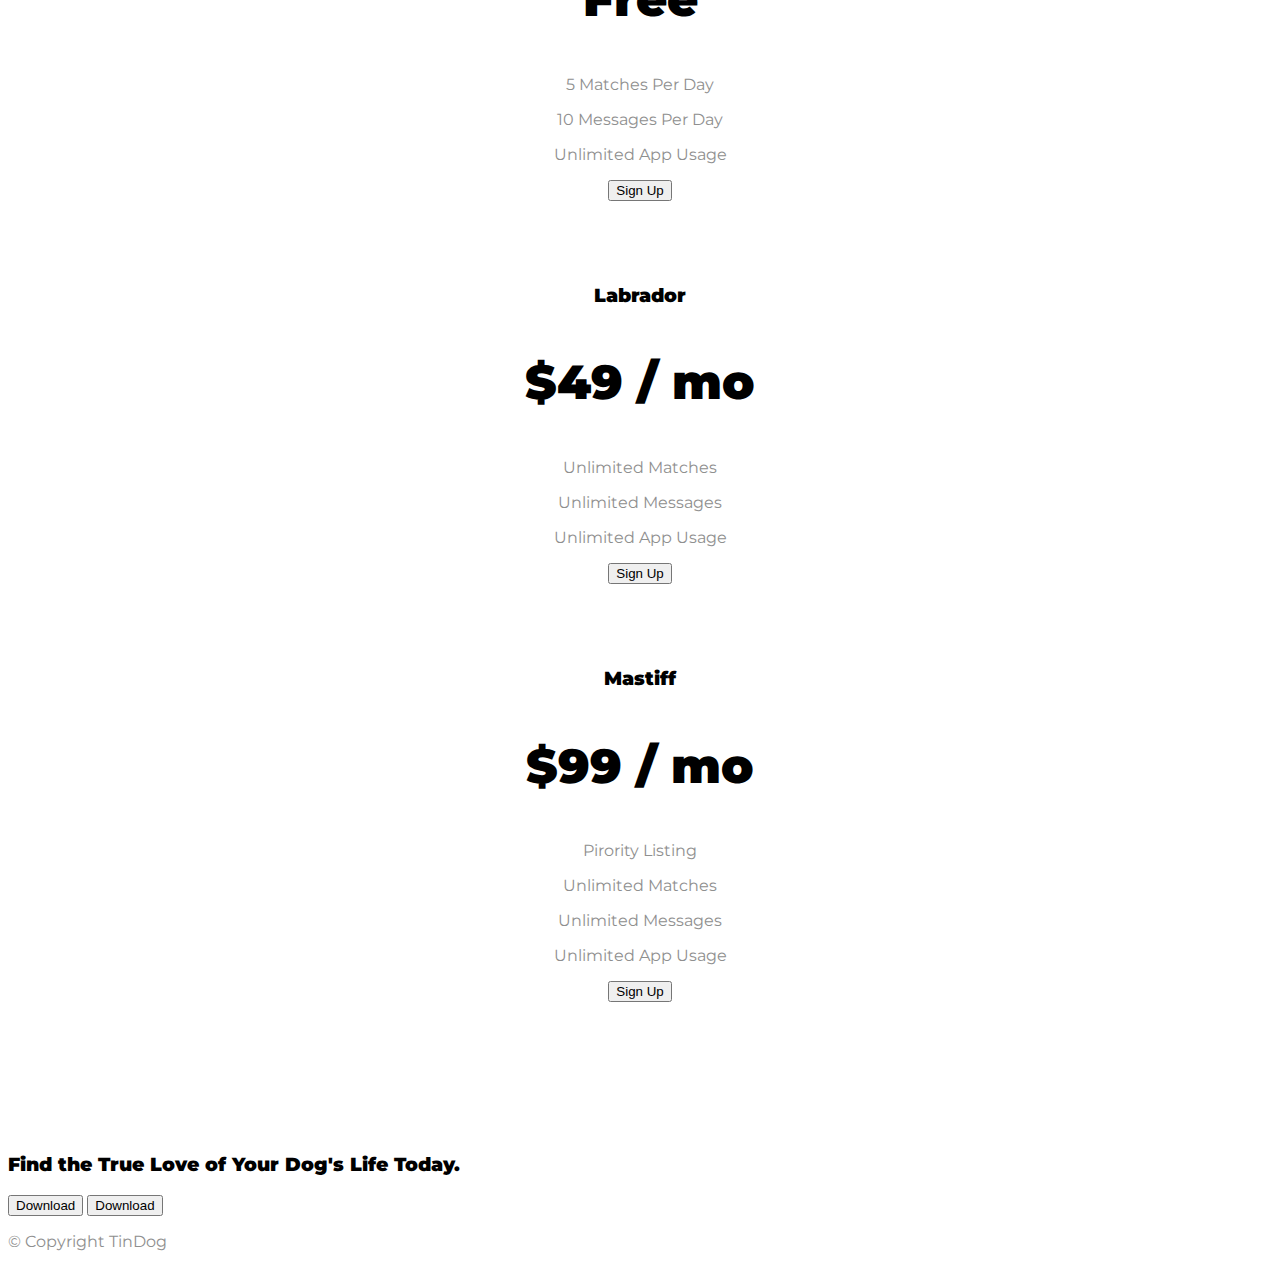
==== commit 63e29ef0: "#" ====
--- a/TinDog-Start-master/index.html
+++ b/TinDog-Start-master/index.html
@@ -30,6 +30,12 @@
     href="https://fonts.googleapis.com/css2?family=Ubuntu:ital,wght@0,300;0,400;0,500;0,700;1,300;1,400;1,500;1,700&display=swap"
     rel="stylesheet">
 
+
+
+
+
+
+
   <!-- Own Styles's -->
   <link rel="stylesheet" href="css/styles.css">
 </head>
@@ -92,16 +98,19 @@
 
     <div class="row">
       <div class="features-box col-lg-4">
+        <i class="icon fas fa-check-circle fa-4x"></i>
         <h3>Easy to use.</h3>
         <p>So easy to use, even your dog could do it.</p>
       </div>
 
       <div class="features-box col-lg-4">
+        <i class="icon fas fa-bullseye fa-4x"></i>
         <h3>Elite Clientele</h3>
         <p>We have all the dogs, the greatest dogs.</p>
       </div>
 
       <div class="features-box col-lg-4">
+        <i class="icon fas fa-heart fa-4x"></i>
         <h3>Guaranteed to work.</h3>
         <p>Find the love of your dog's life or your money back.</p>
       </div>
@@ -114,13 +123,35 @@
   <!-- Testimonials -->
 
   <section id="testimonials">
-    <h2>I no longer have to sniff other dogs for love. I've found the hottest Corgi on TinDog. Woof.</h2>
-    <img src="images/dog-img.jpg" alt="dog-profile">
-    <em>Pebbles, New York</em>
-
-    <!-- <h2 class="testimonial-text">My dog used to be so lonely, but with TinDog's help, they've found the love of their life. I think.</h2>
-    <img class="testimonial-image" src="images/lady-img.jpg" alt="lady-profile">
-    <em>Beverly, Illinois</em> -->
+
+
+    <div id="testimonial-carousel" class="carousel slide" data-bs-ride="false">
+      <div class="carousel-inner">
+        <div class="carousel-item active">
+          <h2>I no longer have to sniff other dogs for love. I've found the hottest Corgi on TinDog. Woof.</h2>
+          <img class="testimonial-image" src="images/dog-img.jpg" alt="dog-profile">
+          <em>Pebbles, New York</em>
+        </div>
+        <div class="carousel-item">
+          <h2 class="testimonial-text">My dog used to be so lonely, but with TinDog's help, they've found the love of
+            their
+            life. I think.</h2>
+          <img class="testimonial-image" src="images/lady-img.jpg" alt="lady-profile">
+          <em>Beverly, Illinois</em>
+        </div>
+      </div>
+      <button class="carousel-control-prev" type="button" data-bs-target="#testimonial-carousel" data-bs-slide="prev">
+        <span class="carousel-control-prev-icon" aria-hidden="true"></span>
+      </button>
+      <button class="carousel-control-next" type="button" data-bs-target="#testimonial-carousel" data-bs-slide="next">
+        <span class="carousel-control-next-icon" aria-hidden="true"></span>
+      </button>
+    </div>
+
+
+
+
+
 
   </section>
 
@@ -128,10 +159,10 @@
   <!-- Press -->
 
   <section id="press">
-    <img src="images/techcrunch.png" alt="tc-logo">
-    <img src="images/tnw.png" alt="tnw-logo">
-    <img src="images/bizinsider.png" alt="biz-insider-logo">
-    <img src="images/mashable.png" alt="mashable-logo">
+    <img class="press-logo" src="images/techcrunch.png" alt="tc-logo">
+    <img class="press-logo" src="images/tnw.png" alt="tnw-logo">
+    <img class="press-logo" src="images/bizinsider.png" alt="biz-insider-logo">
+    <img class="press-logo" src="images/mashable.png" alt="mashable-logo">
 
   </section>
 
@@ -143,30 +174,56 @@
     <h2>A Plan for Every Dog's Needs</h2>
     <p>Simple and affordable price plans for your and your dog.</p>
 
-
-    <h3>Chihuahua</h3>
-    <h2>Free</h2>
-    <p>5 Matches Per Day</p>
-    <p>10 Messages Per Day</p>
-    <p>Unlimited App Usage</p>
-    <button type="button">Sign Up</button>
-
-
-    <h3>Labrador</h3>
-    <h2>$49 / mo</h2>
-    <p>Unlimited Matches</p>
-    <p>Unlimited Messages</p>
-    <p>Unlimited App Usage</p>
-    <button type="button">Sign Up</button>
-
-
-    <h3>Mastiff</h3>
-    <h2>$99 / mo</h2>
-    <p>Pirority Listing</p>
-    <p>Unlimited Matches</p>
-    <p>Unlimited Messages</p>
-    <p>Unlimited App Usage</p>
-    <button type="button">Sign Up</button>
+    <div class="row">
+      <div class="pricing-column col-lg-4 col-md-6">
+        <div class="card">
+          <div class="card-header">
+            <h3>Chihuahua</h3>
+          </div>
+
+          <div class="card-body">
+            <h2>Free</h2>
+            <p>5 Matches Per Day</p>
+            <p>10 Messages Per Day</p>
+            <p>Unlimited App Usage</p>
+            <button class="btn btn-lg btn-block btn-outline-dark" type="button">Sign Up</button>
+          </div>
+        </div>
+      </div>
+
+      <div class="pricing-column col-lg-4 col-md-6">
+        <div class="card">
+          <div class="card-header">
+            <h3>Labrador</h3>
+          </div>
+
+          <div class="card-body">
+            <h2>$49 / mo</h2>
+            <p>Unlimited Matches</p>
+            <p>Unlimited Messages</p>
+            <p>Unlimited App Usage</p>
+            <button class="btn btn-lg btn-block btn-dark" type="button">Sign Up</button>
+          </div>
+        </div>
+      </div>
+
+      <div class="pricing-column col-lg-4">
+        <div class="card">
+          <div class="card-header">
+            <h3>Mastiff</h3>
+          </div>
+
+          <div class="card-body">
+            <h2>$99 / mo</h2>
+            <p>Pirority Listing</p>
+            <p>Unlimited Matches</p>
+            <p>Unlimited Messages</p>
+            <p>Unlimited App Usage</p>
+            <button class="btn btn-lg btn-block btn-dark" type="button">Sign Up</button>
+          </div>
+        </div>
+      </div>
+    </div>
 
   </section>
 
--- a/TinDog-Start-master/css/styles.css
+++ b/TinDog-Start-master/css/styles.css
@@ -1,71 +1,132 @@
-body{
- font-family: "Montserrat";
+body {
+  font-family: 'Montserrat';
 }
 
-#title{
- background-color: #ff4c68;
- color: #fff;
+#title {
+  background-color: #ff4c68;
+  color: #fff;
 }
 
-.row h1{
- font-family: "Montserrat";
- size: 3.5rem;
- line-height: 1.5;
+.row h1 {
+  font-family: 'Montserrat';
+  size: 3.5rem;
+  line-height: 1.5;
+  font-weight: 900;
 }
 
-h3{
- font-family: "Montserrat";
- font-weight: 900;
+h2 {
+  font-family: 'Montserrat';
+  font-weight: 900;
+  font-size: 3rem;
+  line-height: 1.5;
 }
 
-.container-fluid{
- padding: 3% 15%;
+h3 {
+  font-family: 'Montserrat';
+  font-weight: 900;
+}
+
+p {
+  color: #8f8f8f;
+}
+
+.container-fluid {
+  padding: 3% 15% 7%;
 }
 
 /* Navigation Bar */
 
-.navbar{
- padding: 0 0 4.5rem;
+.navbar {
+  padding: 0 0 4.5rem;
 }
 
-.nav-item{
- padding: 0 18px;
+.nav-item {
+  padding: 0 18px;
 }
 
-.nav-link{
- font-size: 1.2rem;
- font-family: "Montserrat";
- font-weight: 600;
+.nav-link {
+  font-size: 1.2rem;
+  font-family: 'Montserrat';
+  font-weight: 600;
 }
 
-.navbar-brand{
- font-family: "Ubuntu";
- font-size: 2.5rem;
- font-weight: bold;
+.navbar-brand {
+  font-family: 'Ubuntu';
+  font-size: 2.5rem;
+  font-weight: bold;
 }
-
-
 
 /* Download Buttons */
 
-.download-button{
- margin: 5% 3% 5% 0;
+.download-button {
+  margin: 5% 3% 5% 0;
 }
 
 /* Title Image */
 
-.title-image{
- transform: rotate(45deg);
- width: 60%;
+.title-image {
+  width: 25%;
+  transform: rotate(20deg);
+  position: absolute;
 }
 
-
 /* Features Section */
-#features{
- padding: 7% 15%;
+#features {
+  padding: 7% 15%;
+  background-color: #fff;
+  position: relative;
 }
 
-.features-box{
- text-align: center;
- padding: 5%;
-}+.features-box {
+  text-align: center;
+  padding: 5%;
+}
+
+.icon {
+  color: #ef8172;
+  margin-bottom: 1rem;
+}
+
+.icon:hover {
+  color: #ff4c68;
+}
+
+/* Testimonial Section */
+
+#testimonials {
+  text-align: center;
+  background-color: #ef8172;
+  color: #fff;
+}
+
+.testimonial-image {
+  width: 10%;
+  border-radius: 100%;
+  margin: 20px;
+}
+
+.carousel-item {
+  padding: 7% 15%;
+}
+
+#press {
+  background-color: #ef8172;
+  text-align: center;
+  padding-bottom: 3%;
+}
+
+.press-logo {
+  width: 15%;
+  margin: 20px 20px 50px;
+}
+
+/* Pricing Section */
+
+#pricing {
+  padding: 100px;
+  text-align: center;
+}
+
+.pricing-column {
+  padding: 3% 2%;
+}
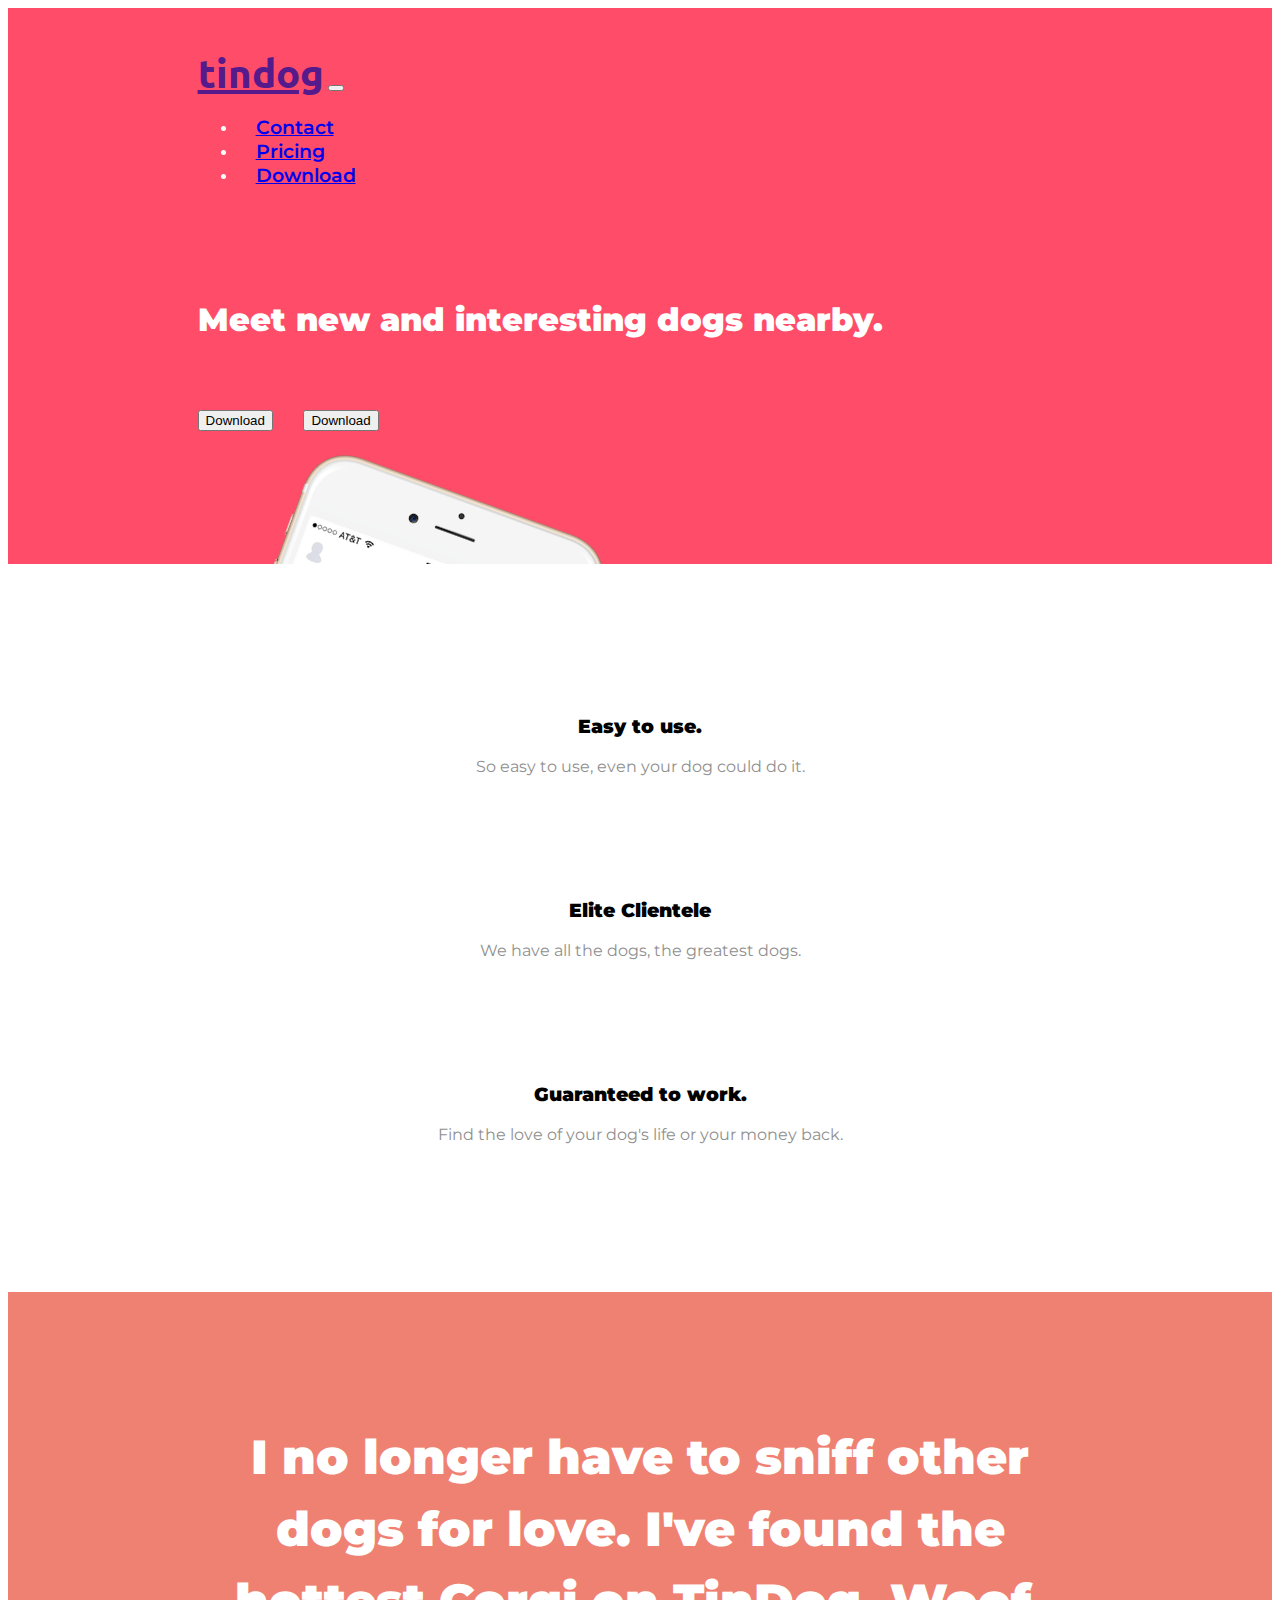
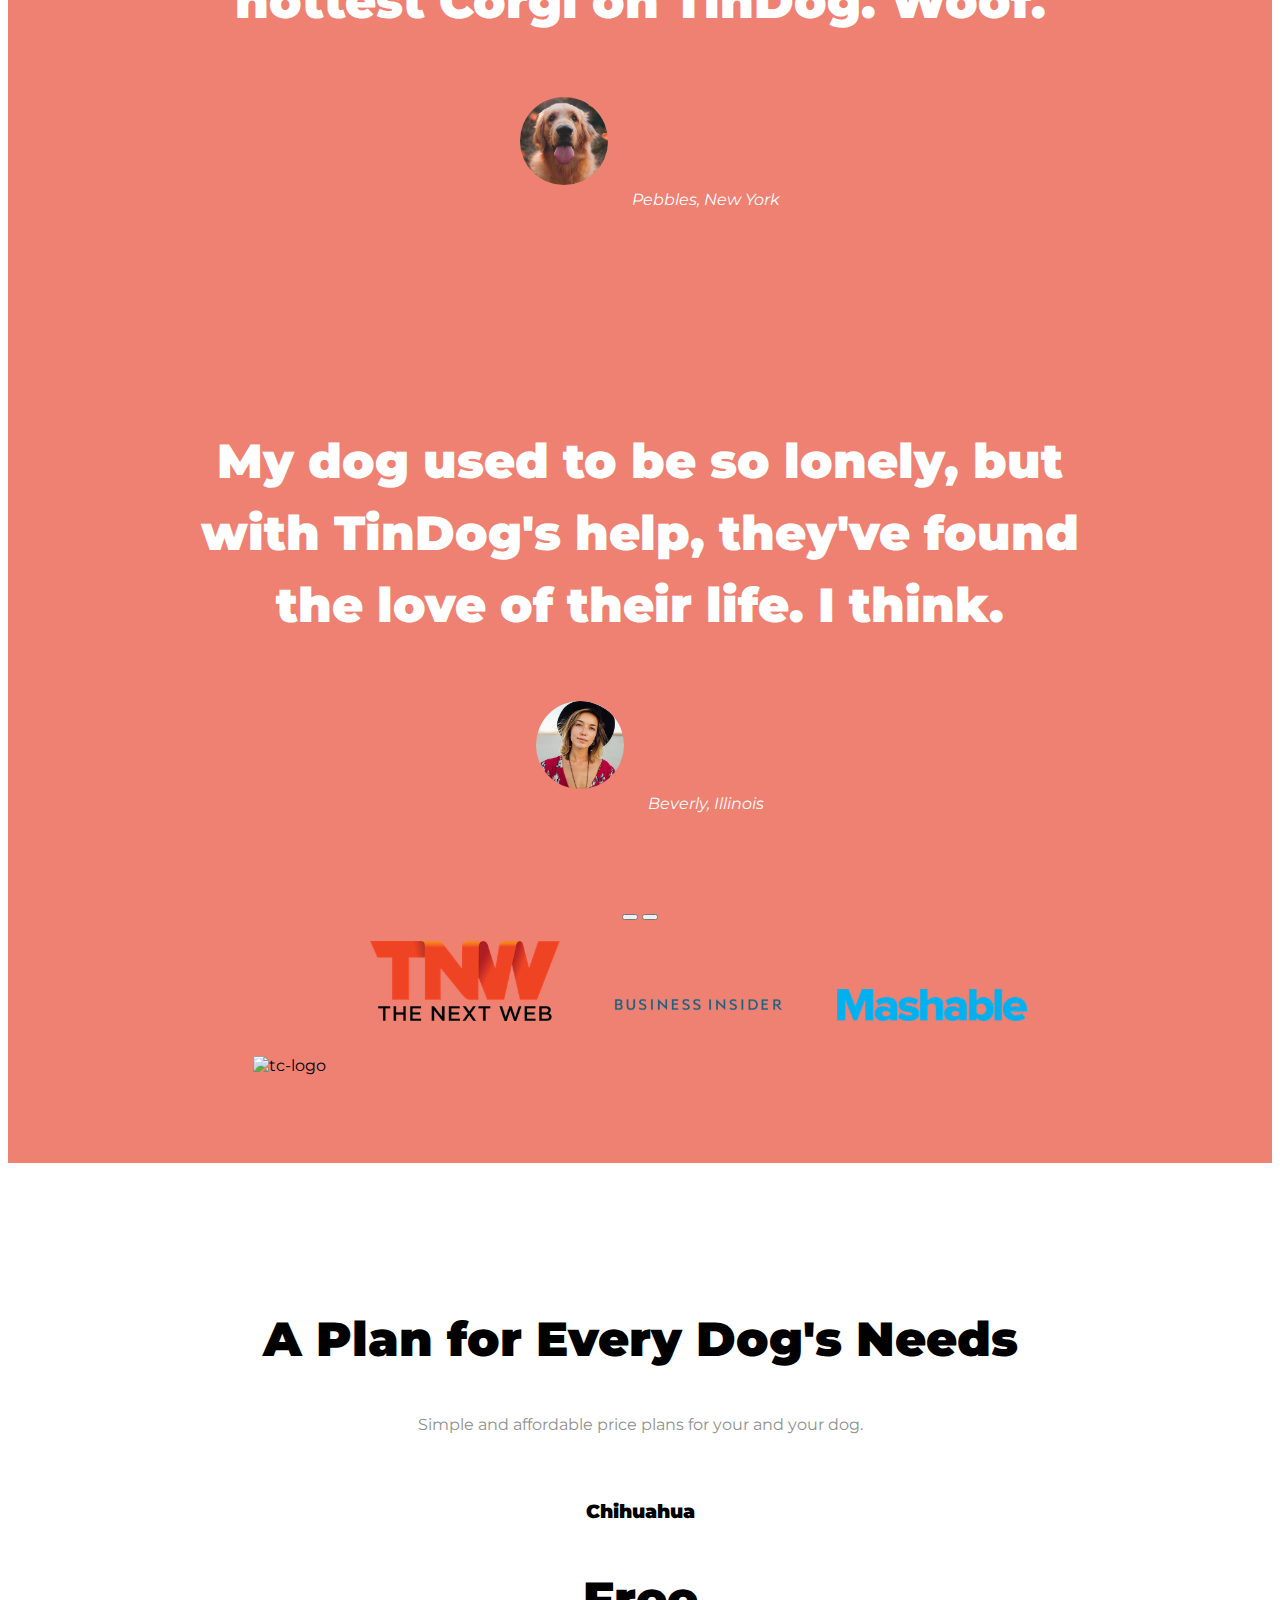
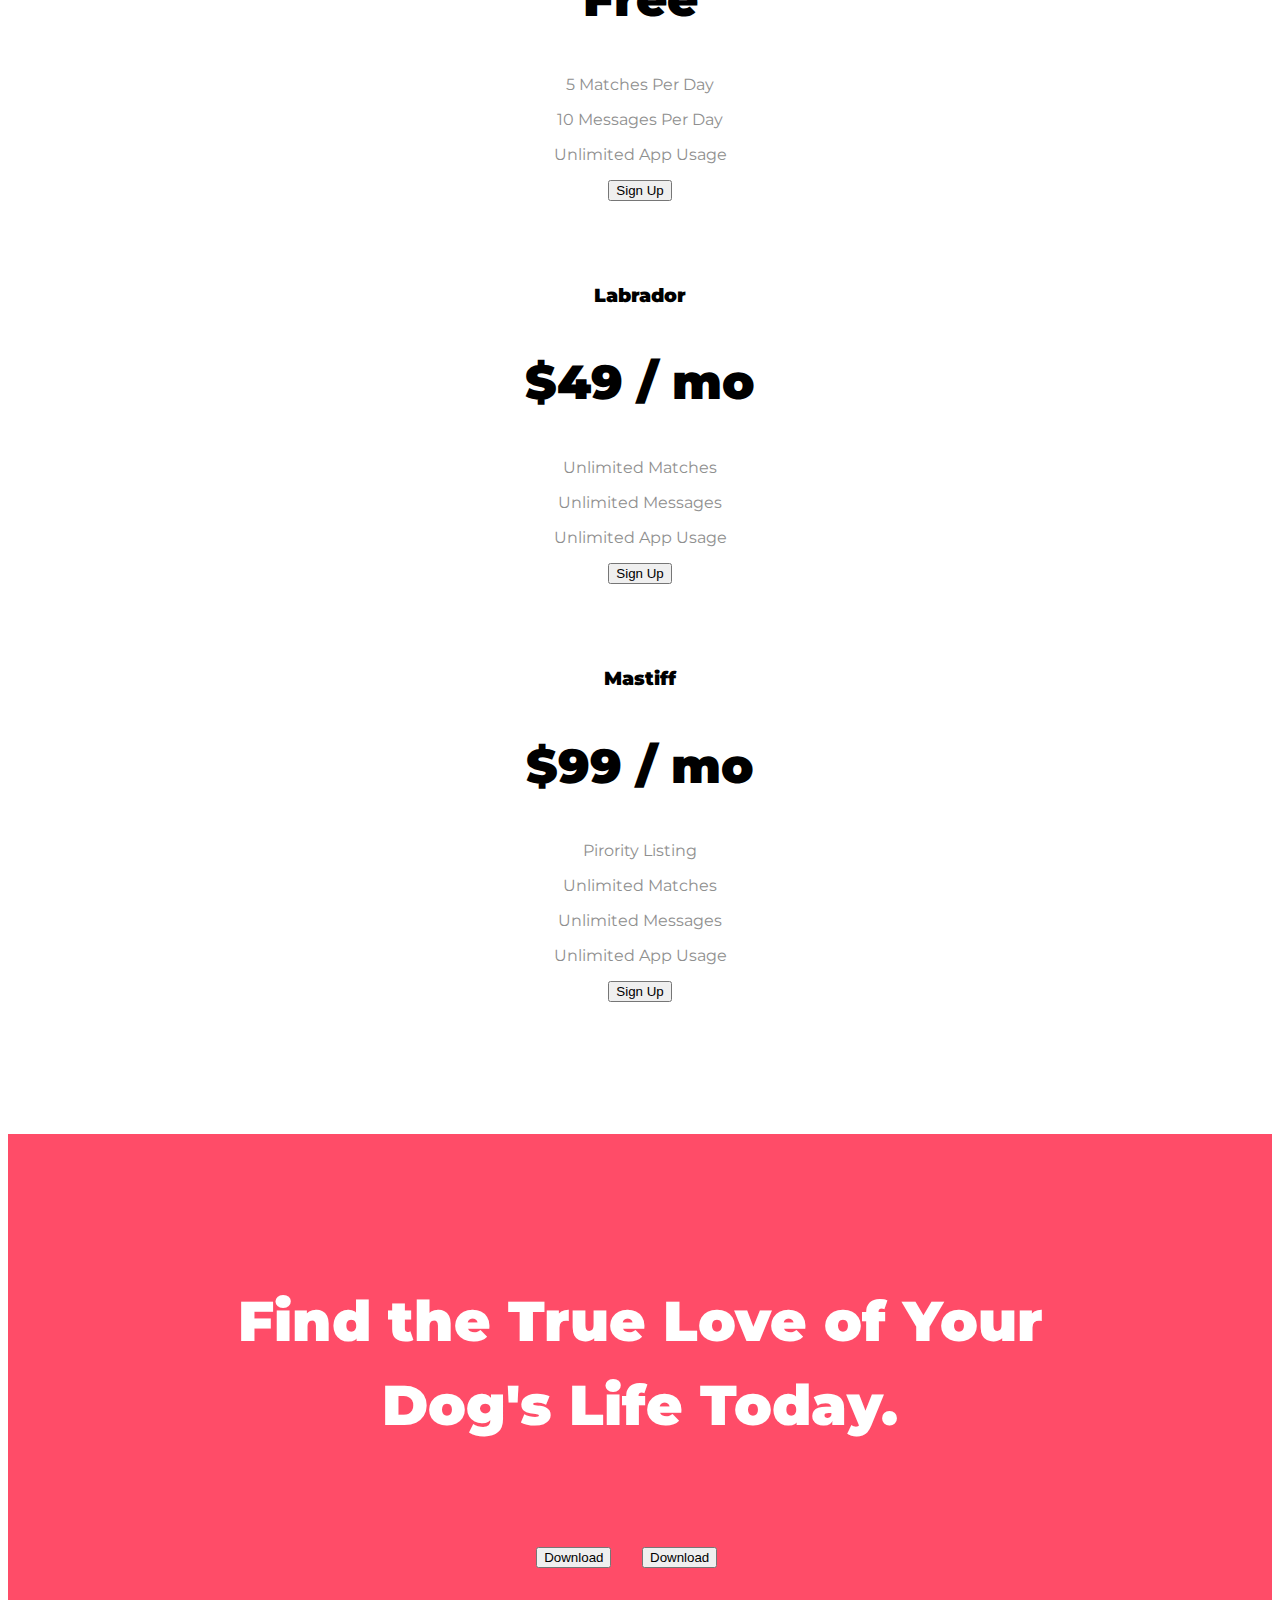
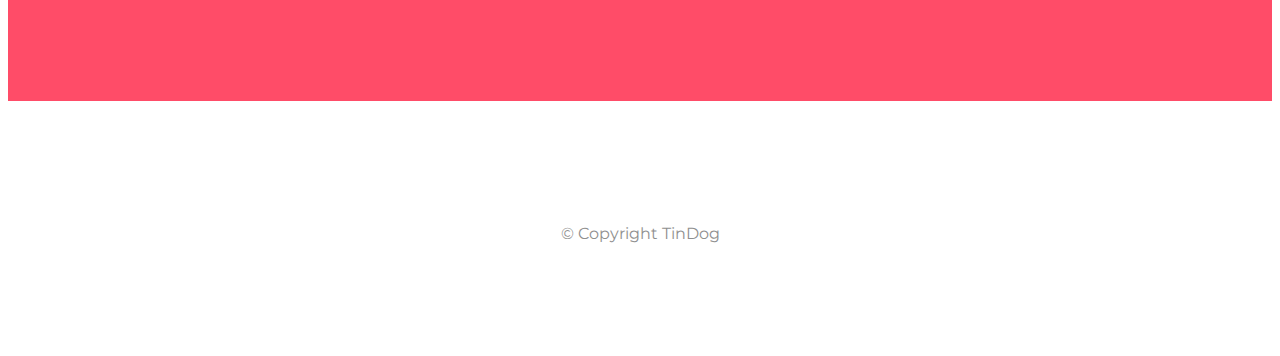
==== commit 1984a1b1: "finish" ====
--- a/TinDog-Start-master/index.html
+++ b/TinDog-Start-master/index.html
@@ -56,13 +56,13 @@
         <div class="collapse navbar-collapse" id="navbarTogglerDemo02">
           <ul class="navbar-nav ms-auto">
             <li class="nav-item">
-              <a class="nav-link" href="#">Contact</a>
+              <a class="nav-link" href="#footer">Contact</a>
             </li>
             <li class="nav-item">
-              <a class="nav-link" href="#">Pricing</a>
+              <a class="nav-link" href="#pricing">Pricing</a>
             </li>
             <li class="nav-item">
-              <a class="nav-link" href="#">Download</a>
+              <a class="nav-link" href="#cta">Download</a>
             </li>
           </ul>
         </div>
@@ -232,9 +232,10 @@
 
   <section id="cta">
 
-    <h3>Find the True Love of Your Dog's Life Today.</h3>
-    <button type="button">Download</button>
-    <button type="button">Download</button>
+    <h3 class="cta-heading">Find the True Love of Your Dog's Life Today.</h3>
+    <button class="download-button btn btn-lg btn-dark" type="button"><i class="fa fa-apple"></i> Download</button>
+    <button class="download-button btn btn-lg btn-light" type="button"><i class="fa-brands fa-google-play"></i>
+      Download</button>
 
   </section>
 
@@ -242,7 +243,10 @@
   <!-- Footer -->
 
   <footer id="footer">
-
+    <i class="social-icon fa-brands fa-facebook"></i>
+    <i class="social-icon fa-brands fa-twitter"></i>
+    <i class="social-icon fa-brands fa-instagram"></i>
+    <i class="social-icon fa-solid fa-envelope"></i>
     <p>© Copyright TinDog</p>
 
   </footer>
--- a/TinDog-Start-master/css/styles.css
+++ b/TinDog-Start-master/css/styles.css
@@ -130,3 +130,42 @@
 .pricing-column {
   padding: 3% 2%;
 }
+
+/* CTA section */
+
+#cta{
+ background-color: #ff4c68;
+ color: #fff;
+ padding: 7% 15% ;
+ text-align: center;
+}
+
+.cta-heading{
+ font-family: "Montserrat";
+ font-size: 3.5rem;
+ line-height: 1.5;
+}
+
+
+/* Footer Section */
+
+#footer{
+ padding: 7% 15%;
+ text-align: center;
+}
+
+.social-icon{
+ margin: 20px 10px;
+}
+
+@media (max-width:1028px){
+
+ #title{
+  text-align: center;
+ }
+
+ .title-image{
+  position: static;
+  transform: rotate(0);
+ }
+}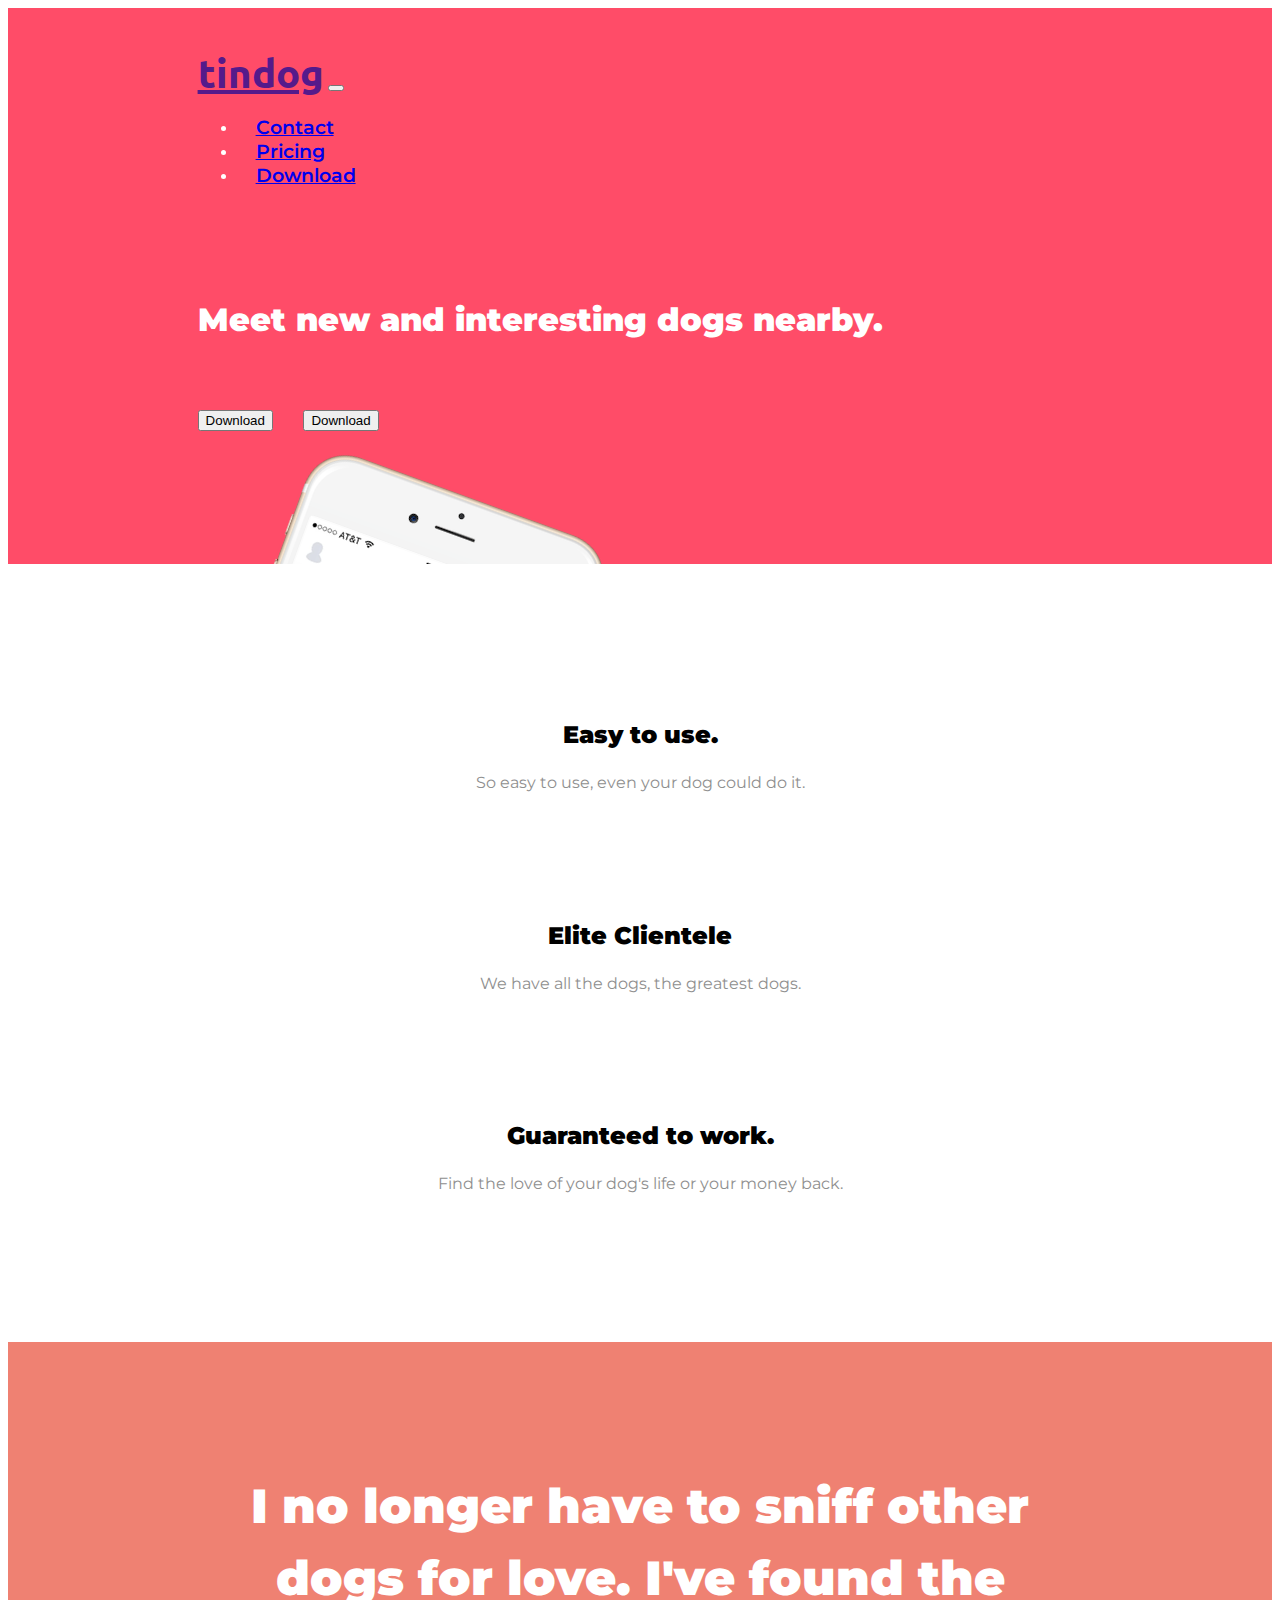
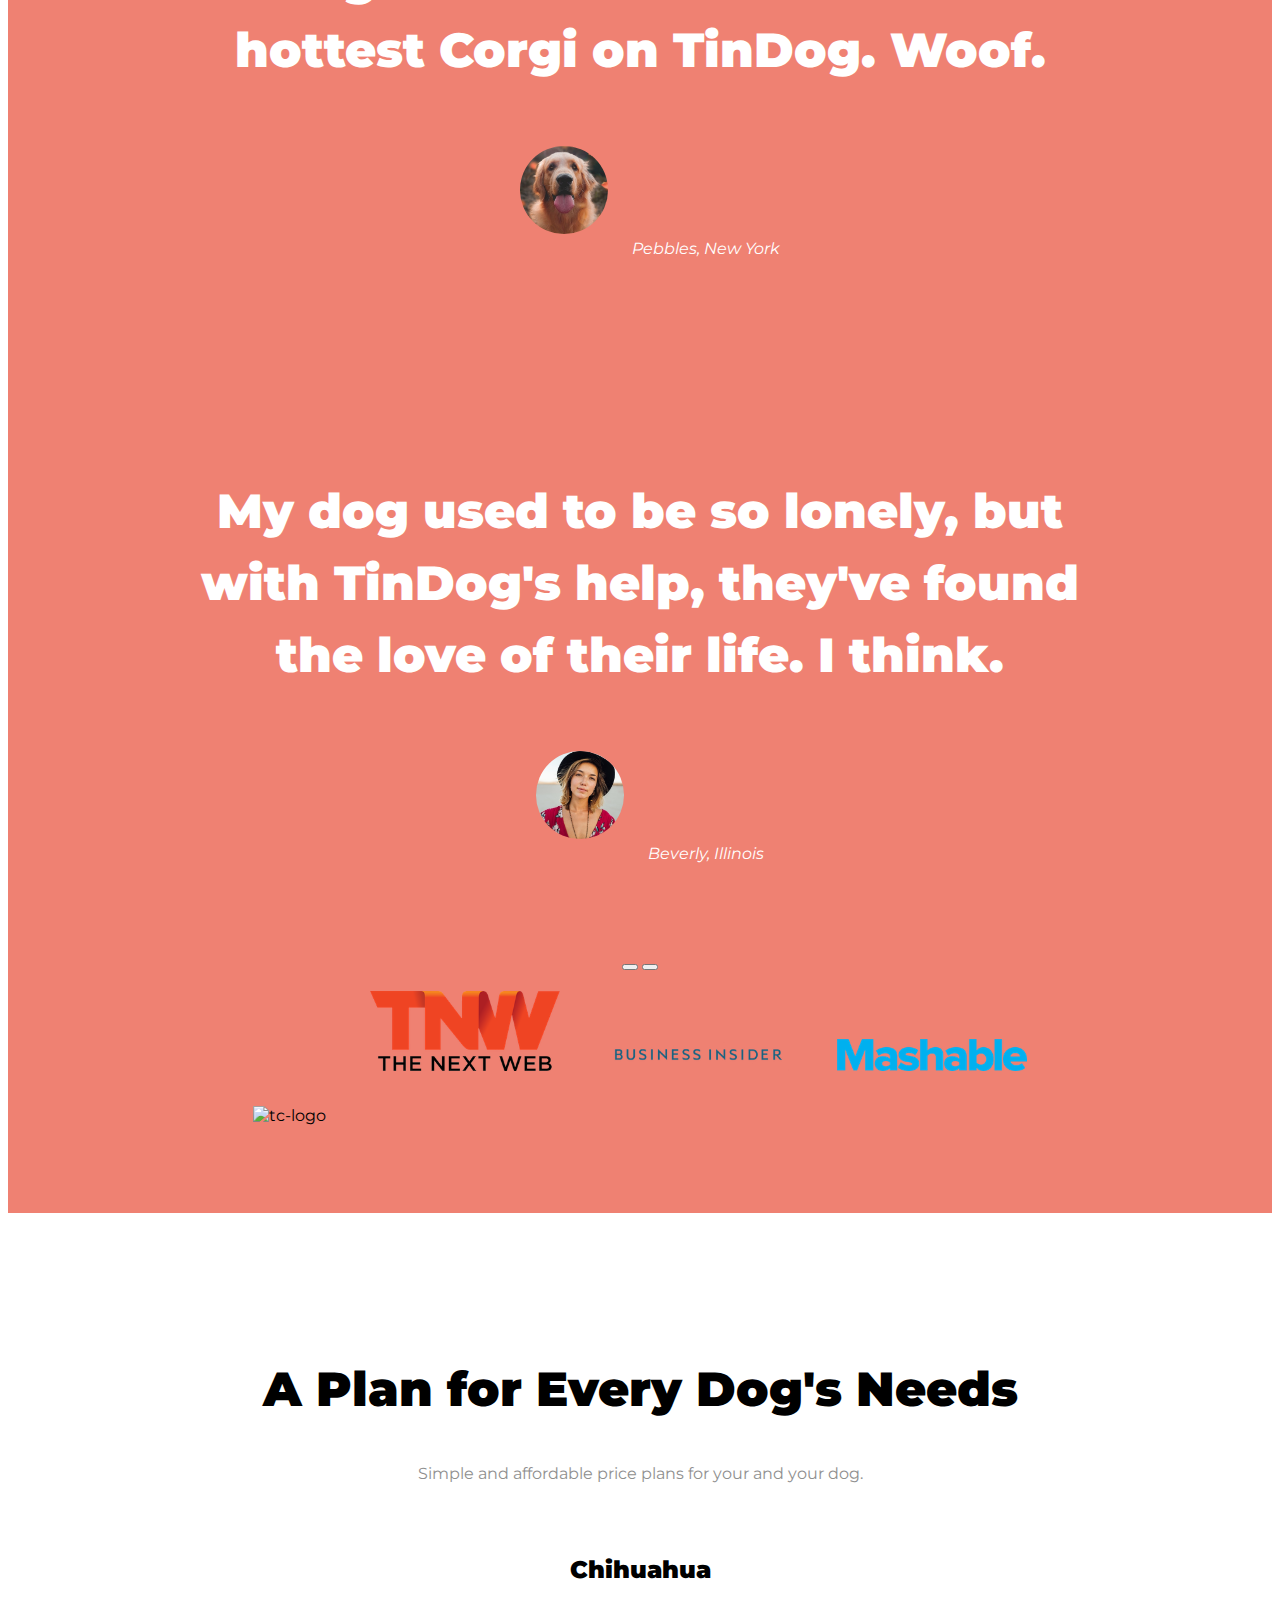
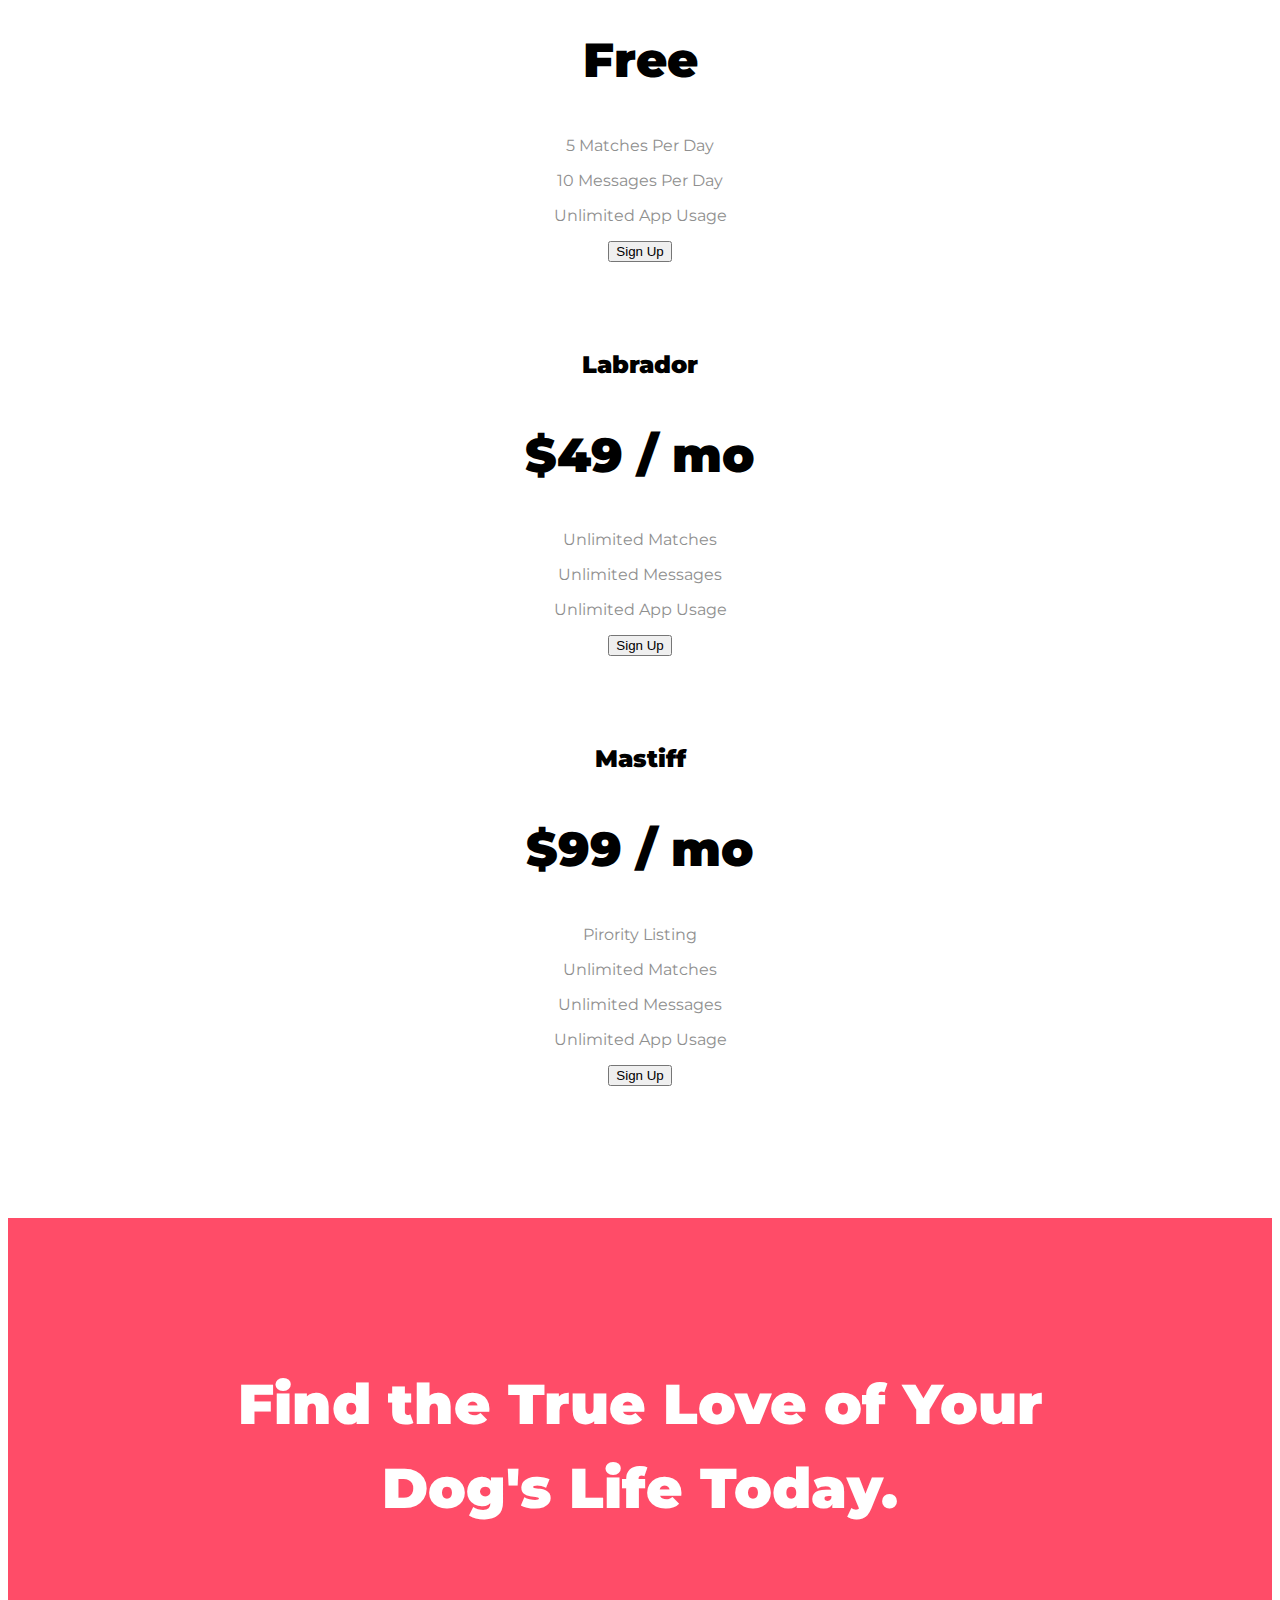
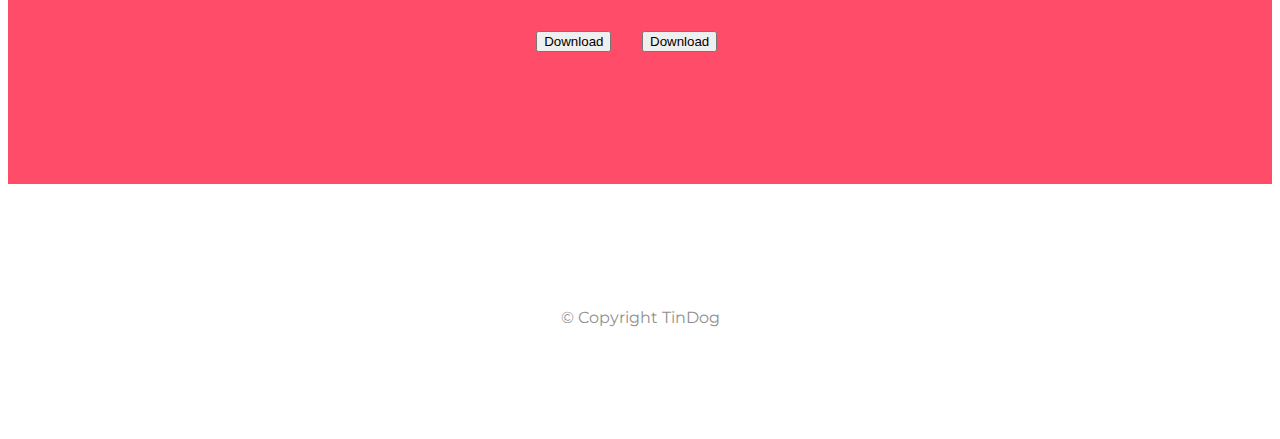
==== commit 7d9e9f83: "#" ====
--- a/TinDog-Start-master/index.html
+++ b/TinDog-Start-master/index.html
@@ -75,7 +75,7 @@
       <div class="row">
 
         <div class="col-lg-6">
-          <h1>Meet new and interesting dogs nearby.</h1>
+          <h1 class="big-heading">Meet new and interesting dogs nearby.</h1>
           <button type="button" class="btn btn-dark btn-lg download-button"><i class="fa-brands fa-apple"></i>
             Download</button>
           <button type="button" class="btn btn-outline-light btn-lg"><i class="fa-brands fa-google-play"></i>
@@ -96,27 +96,30 @@
 
   <section id="features">
 
-    <div class="row">
-      <div class="features-box col-lg-4">
-        <i class="icon fas fa-check-circle fa-4x"></i>
-        <h3>Easy to use.</h3>
-        <p>So easy to use, even your dog could do it.</p>
-      </div>
-
-      <div class="features-box col-lg-4">
-        <i class="icon fas fa-bullseye fa-4x"></i>
-        <h3>Elite Clientele</h3>
-        <p>We have all the dogs, the greatest dogs.</p>
-      </div>
-
-      <div class="features-box col-lg-4">
-        <i class="icon fas fa-heart fa-4x"></i>
-        <h3>Guaranteed to work.</h3>
-        <p>Find the love of your dog's life or your money back.</p>
-      </div>
-    </div>
-
-
+    <div class="container-fluid">
+
+
+
+      <div class="row">
+        <div class="features-box col-lg-4">
+          <i class="icon fas fa-check-circle fa-4x"></i>
+          <h3 class="feature">Easy to use.</h3>
+          <p>So easy to use, even your dog could do it.</p>
+        </div>
+
+        <div class="features-box col-lg-4">
+          <i class="icon fas fa-bullseye fa-4x"></i>
+          <h3>Elite Clientele</h3>
+          <p>We have all the dogs, the greatest dogs.</p>
+        </div>
+
+        <div class="features-box col-lg-4">
+          <i class="icon fas fa-heart fa-4x"></i>
+          <h3>Guaranteed to work.</h3>
+          <p>Find the love of your dog's life or your money back.</p>
+        </div>
+      </div>
+    </div>
   </section>
 
 
@@ -127,12 +130,13 @@
 
     <div id="testimonial-carousel" class="carousel slide" data-bs-ride="false">
       <div class="carousel-inner">
-        <div class="carousel-item active">
-          <h2>I no longer have to sniff other dogs for love. I've found the hottest Corgi on TinDog. Woof.</h2>
+        <div class="carousel-item active container-fluid">
+          <h2 class="testimonial-text">I no longer have to sniff other dogs for love. I've found the hottest Corgi on
+            TinDog. Woof.</h2>
           <img class="testimonial-image" src="images/dog-img.jpg" alt="dog-profile">
           <em>Pebbles, New York</em>
         </div>
-        <div class="carousel-item">
+        <div class="carousel-item container-fluid">
           <h2 class="testimonial-text">My dog used to be so lonely, but with TinDog's help, they've found the love of
             their
             life. I think.</h2>
@@ -171,7 +175,7 @@
 
   <section id="pricing">
 
-    <h2>A Plan for Every Dog's Needs</h2>
+    <h2 class="section-heading">A Plan for Every Dog's Needs</h2>
     <p>Simple and affordable price plans for your and your dog.</p>
 
     <div class="row">
@@ -182,7 +186,7 @@
           </div>
 
           <div class="card-body">
-            <h2>Free</h2>
+            <h2 class="price-text">Free</h2>
             <p>5 Matches Per Day</p>
             <p>10 Messages Per Day</p>
             <p>Unlimited App Usage</p>
@@ -198,7 +202,7 @@
           </div>
 
           <div class="card-body">
-            <h2>$49 / mo</h2>
+            <h2 class="price-text">$49 / mo</h2>
             <p>Unlimited Matches</p>
             <p>Unlimited Messages</p>
             <p>Unlimited App Usage</p>
@@ -214,7 +218,7 @@
           </div>
 
           <div class="card-body">
-            <h2>$99 / mo</h2>
+            <h2 class="price-text">$99 / mo</h2>
             <p>Pirority Listing</p>
             <p>Unlimited Matches</p>
             <p>Unlimited Messages</p>
@@ -232,23 +236,27 @@
 
   <section id="cta">
 
-    <h3 class="cta-heading">Find the True Love of Your Dog's Life Today.</h3>
-    <button class="download-button btn btn-lg btn-dark" type="button"><i class="fa fa-apple"></i> Download</button>
-    <button class="download-button btn btn-lg btn-light" type="button"><i class="fa-brands fa-google-play"></i>
-      Download</button>
-
+    <div class="container-fluid">
+      <h3 class="cta-heading">Find the True Love of Your Dog's Life Today.</h3>
+      <button class="download-button btn btn-lg btn-dark" type="button"><i class="fa fa-apple"></i> Download</button>
+      <button class="download-button btn btn-lg btn-light" type="button"><i class="fa-brands fa-google-play"></i>
+        Download</button>
+    </div>
   </section>
 
 
   <!-- Footer -->
 
   <footer id="footer">
-    <i class="social-icon fa-brands fa-facebook"></i>
-    <i class="social-icon fa-brands fa-twitter"></i>
-    <i class="social-icon fa-brands fa-instagram"></i>
-    <i class="social-icon fa-solid fa-envelope"></i>
-    <p>© Copyright TinDog</p>
-
+    <div class="container-fluid">
+
+
+      <i class="social-icon fa-brands fa-facebook"></i>
+      <i class="social-icon fa-brands fa-twitter"></i>
+      <i class="social-icon fa-brands fa-instagram"></i>
+      <i class="social-icon fa-solid fa-envelope"></i>
+      <p>© Copyright TinDog</p>
+    </div>
   </footer>
 
 
--- a/TinDog-Start-master/css/styles.css
+++ b/TinDog-Start-master/css/styles.css
@@ -1,37 +1,56 @@
 body {
   font-family: 'Montserrat';
+  text-align: center;
 }
+
+/* Title Section */
 
 #title {
   background-color: #ff4c68;
   color: #fff;
+  text-align: left;
 }
 
-.row h1 {
+#title .container-fluid{
+  padding: 3% 15% 7%;
+}
+
+h1,
+h2,
+h3,
+h4,
+h5,
+h6 {
   font-family: 'Montserrat';
-  size: 3.5rem;
-  line-height: 1.5;
   font-weight: 900;
 }
 
-h2 {
-  font-family: 'Montserrat';
-  font-weight: 900;
-  font-size: 3rem;
-  line-height: 1.5;
-}
-
 h3 {
-  font-family: 'Montserrat';
-  font-weight: 900;
+  font-size: 1.5rem;
 }
 
 p {
   color: #8f8f8f;
 }
 
+/* Heading */
+
+.big-heading {
+  font-family: 'Montserrat';
+  font-weight: 900;
+  size: 3.5rem;
+  line-height: 1.5;
+}
+
+.section-heading {
+  font-size: 3rem;
+  line-height: 1.5;
+}
+
+/* Containers */
+
 .container-fluid {
-  padding: 3% 15% 7%;
+  padding: 7% 15%;
 }
 
 /* Navigation Bar */
@@ -72,13 +91,11 @@
 
 /* Features Section */
 #features {
-  padding: 7% 15%;
   background-color: #fff;
   position: relative;
 }
 
 .features-box {
-  text-align: center;
   padding: 5%;
 }
 
@@ -94,9 +111,13 @@
 /* Testimonial Section */
 
 #testimonials {
-  text-align: center;
   background-color: #ef8172;
   color: #fff;
+}
+
+.testimonial-text {
+  font-size: 3rem;
+  line-height: 1.5;
 }
 
 .testimonial-image {
@@ -105,13 +126,10 @@
   margin: 20px;
 }
 
-.carousel-item {
-  padding: 7% 15%;
-}
 
 #press {
   background-color: #ef8172;
-  text-align: center;
+
   padding-bottom: 3%;
 }
 
@@ -124,7 +142,11 @@
 
 #pricing {
   padding: 100px;
-  text-align: center;
+}
+
+.price-text {
+  font-size: 3rem;
+  line-height: 1.5;
 }
 
 .pricing-column {
@@ -133,39 +155,31 @@
 
 /* CTA section */
 
-#cta{
- background-color: #ff4c68;
- color: #fff;
- padding: 7% 15% ;
- text-align: center;
+#cta {
+  background-color: #ff4c68;
+  color: #fff;
 }
 
-.cta-heading{
- font-family: "Montserrat";
- font-size: 3.5rem;
- line-height: 1.5;
+.cta-heading {
+  font-family: 'Montserrat';
+  font-size: 3.5rem;
+  line-height: 1.5;
 }
-
 
 /* Footer Section */
 
-#footer{
- padding: 7% 15%;
- text-align: center;
+
+.social-icon {
+  margin: 20px 10px;
 }
 
-.social-icon{
- margin: 20px 10px;
+@media (max-width: 1028px) {
+  #title {
+    text-align: center;
+  }
+
+  .title-image {
+    position: static;
+    transform: rotate(0);
+  }
 }
-
-@media (max-width:1028px){
-
- #title{
-  text-align: center;
- }
-
- .title-image{
-  position: static;
-  transform: rotate(0);
- }
-}